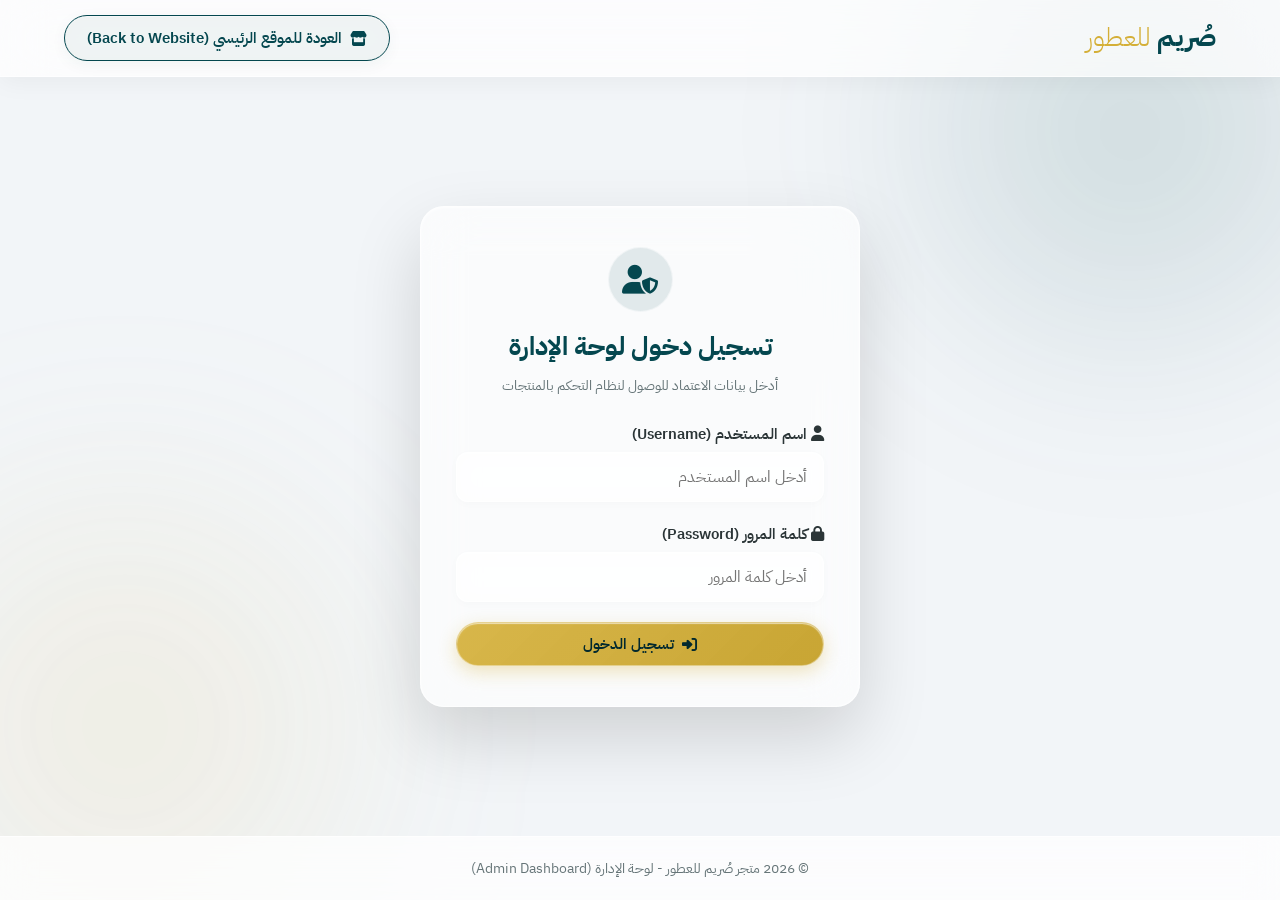
==== admin.html @ 3598e78b "Add files via upload" ====
<!DOCTYPE html>
<html lang="ar" dir="rtl">

<head>
    <meta charset="UTF-8">
    <meta name="viewport" content="width=device-width, initial-scale=1.0">
    <title>لوحة الإدارة | Admin Dashboard - صُريم للعطور</title>
    <!-- Google Fonts -->
    <link rel="preconnect" href="https://fonts.googleapis.com">
    <link rel="preconnect" href="https://fonts.gstatic.com" crossorigin>
    <link href="https://fonts.googleapis.com/css2?family=IBM+Plex+Sans+Arabic:wght@300;400;500;600;700&display=swap" rel="stylesheet">
    <!-- Font Awesome -->
    <link rel="stylesheet" href="https://cdnjs.cloudflare.com/ajax/libs/font-awesome/6.4.0/css/all.min.css">
    <!-- Admin CSS -->
    <link rel="stylesheet" href="admin.css">
</head>

<body>
    <!-- Ambient Glass Background Orbs -->
    <div class="ambient-glow orb-1"></div>
    <div class="ambient-glow orb-2"></div>

    <div class="admin-page-wrapper">
        
        <!-- Top Navbar -->
        <header class="admin-top-nav">
            <a href="index.html" class="logo">
                <h1>صُريم <span>للعطور</span></h1>
            </a>
            <div class="nav-right-actions" id="top-nav-actions">
                <a href="index.html" class="btn btn-outline">
                    <i class="fas fa-store"></i> العودة للموقع الرئيسي (Back to Website)
                </a>
                <button id="logout-btn" class="btn btn-logout hidden">
                    <i class="fas fa-sign-out-alt"></i> تسجيل الخروج (Logout)
                </button>
            </div>
        </header>

        <!-- ================= LOGIN SECTION ================= -->
        <main id="login-section" class="login-screen-container">
            <div class="login-card">
                <div class="login-header">
                    <div class="login-icon-box">
                        <i class="fas fa-user-shield"></i>
                    </div>
                    <h2>تسجيل دخول لوحة الإدارة</h2>
                    <p>أدخل بيانات الاعتماد للوصول لنظام التحكم بالمنتجات</p>
                </div>

                <form id="admin-login-form">
                    <div id="login-error-msg" class="login-error-alert hidden">
                        <i class="fas fa-exclamation-triangle"></i> اسم المستخدم أو كلمة المرور غير صحيحة
                    </div>

                    <div class="form-group">
                        <label for="username"><i class="fas fa-user"></i> اسم المستخدم (Username)</label>
                        <input type="text" id="username" required placeholder="أدخل اسم المستخدم" autocomplete="username">
                    </div>

                    <div class="form-group">
                        <label for="password"><i class="fas fa-lock"></i> كلمة المرور (Password)</label>
                        <input type="password" id="password" required placeholder="أدخل كلمة المرور" autocomplete="current-password">
                    </div>

                    <button type="submit" class="btn btn-primary btn-block">
                        <i class="fas fa-sign-in-alt"></i> تسجيل الدخول
                    </button>
                </form>
            </div>
        </main>

        <!-- ================= ADMIN DASHBOARD SECTION ================= -->
        <main id="dashboard-section" class="admin-dashboard-container hidden">
            <!-- Header Panel -->
            <div class="dashboard-header-panel">
                <div class="dashboard-title">
                    <h2><i class="fas fa-tachometer-alt"></i> Admin Dashboard</h2>
                    <p>إدارة منتجات متجر صُريم للعطور (إضافة، تعديل، حذف)</p>
                </div>
                <div>
                    <a href="add-product.html" class="btn btn-primary">
                        <i class="fas fa-plus-circle"></i> Add Product (إضافة منتج)
                    </a>
                </div>
            </div>

            <!-- Statistics Summary -->
            <div class="stats-summary-grid">
                <div class="stat-box">
                    <div class="stat-icon-wrapper"><i class="fas fa-boxes"></i></div>
                    <div class="stat-details">
                        <span class="stat-number" id="stat-total-products">0</span>
                        <span class="stat-label">عدد المنتجات الحالية</span>
                    </div>
                </div>
                <div class="stat-box">
                    <div class="stat-icon-wrapper"><i class="fas fa-mars"></i></div>
                    <div class="stat-details">
                        <span class="stat-number" id="stat-men-products">0</span>
                        <span class="stat-label">عطور رجالية</span>
                    </div>
                </div>
                <div class="stat-box">
                    <div class="stat-icon-wrapper"><i class="fas fa-venus"></i></div>
                    <div class="stat-details">
                        <span class="stat-number" id="stat-women-products">0</span>
                        <span class="stat-label">عطور نسائية</span>
                    </div>
                </div>
                <div class="stat-box">
                    <div class="stat-icon-wrapper"><i class="fas fa-smoke"></i></div>
                    <div class="stat-details">
                        <span class="stat-number" id="stat-oud-products">0</span>
                        <span class="stat-label">بخور وعود</span>
                    </div>
                </div>
            </div>

            <!-- Toolbar & Search -->
            <div class="admin-toolbar-row">
                <div class="search-filter-group">
                    <div class="search-box-admin">
                        <i class="fas fa-search"></i>
                        <input type="text" id="admin-search-input" placeholder="ابحث عن منتج بالاسم...">
                    </div>
                    <select id="admin-category-filter" class="category-filter-select">
                        <option value="all">جميع الأقسام</option>
                        <option value="men">عطور رجالية</option>
                        <option value="women">عطور نسائية</option>
                        <option value="oud">بخور وعود</option>
                    </select>
                </div>
            </div>

            <!-- Products Table List -->
            <div class="products-table-wrapper">
                <table class="admin-products-table">
                    <thead>
                        <tr>
                            <th>الصورة (Image)</th>
                            <th>اسم المنتج (Product Name)</th>
                            <th>القسم (Category)</th>
                            <th>السعر (Price)</th>
                            <th>الحجم (Size)</th>
                            <th>الوصف (Description)</th>
                            <th>الإجراءات (Actions)</th>
                        </tr>
                    </thead>
                    <tbody id="products-table-body">
                        <!-- Loaded dynamically by admin.js -->
                    </tbody>
                </table>
            </div>
        </main>

        <!-- Footer -->
        <footer class="admin-footer">
            <p>&copy; 2026 متجر صُريم للعطور - لوحة الإدارة (Admin Dashboard)</p>
        </footer>

    </div>

    <!-- Script -->
    <script src="admin.js"></script>
    <script>
        if ('serviceWorker' in navigator) {
            window.addEventListener('load', () => {
                navigator.serviceWorker.register('sw.js')
                    .then(reg => console.log('Service Worker Registered:', reg.scope))
                    .catch(err => console.error('Service Worker Registration Failed:', err));
            });
        }
    </script>
</body>

</html>
---- admin.css ----
/* ==========================================
   ADMIN STYLESHEET - admin.css (Apple Glassmorphism Theme)
   ========================================== */
:root {
    --primary-color: #04474F;
    --primary-light: #06606b;
    --primary-dark: #02292e;
    --accent-color: #D4AF37;
    --accent-light: #f3e5ab;

    --bg-main: #f2f5f8;
    --bg-secondary: rgba(255, 255, 255, 0.72);
    --bg-card: rgba(255, 255, 255, 0.62);
    --bg-card-hover: rgba(255, 255, 255, 0.82);

    --text-main: #2b3537;
    --text-muted: #667578;
    --text-inverse: #ffffff;

    --border-color: rgba(255, 255, 255, 0.5);
    --glass-border: 1px solid rgba(255, 255, 255, 0.65);
    --glass-border-hover: 1px solid rgba(212, 175, 55, 0.5);
    --glass-blur: blur(16px);
    --glass-blur-heavy: blur(26px);

    --transition: all 0.3s ease;
    --shadow: 0 10px 32px 0 rgba(4, 71, 79, 0.08), 0 1px 1px 0 rgba(255, 255, 255, 0.8) inset;
    --shadow-hover: 0 18px 45px 0 rgba(4, 71, 79, 0.15), 0 1px 2px 0 rgba(255, 255, 255, 0.95) inset;

    --font-ar: 'IBM Plex Sans Arabic', -apple-system, BlinkMacSystemFont, 'Segoe UI', Roboto, sans-serif;
    --font-en: 'IBM Plex Sans Arabic', -apple-system, BlinkMacSystemFont, 'Segoe UI', Roboto, sans-serif;
}

body.dark-mode {
    --bg-main: #0d1315;
    --bg-secondary: rgba(22, 33, 35, 0.72);
    --bg-card: rgba(26, 38, 41, 0.62);
    --bg-card-hover: rgba(34, 49, 53, 0.8);

    --text-main: #f0f4f5;
    --text-muted: #a0b0b3;

    --border-color: rgba(255, 255, 255, 0.12);
    --glass-border: 1px solid rgba(255, 255, 255, 0.15);
    --glass-border-hover: 1px solid rgba(212, 175, 55, 0.45);

    --shadow: 0 10px 32px 0 rgba(0, 0, 0, 0.45), 0 1px 1px 0 rgba(255, 255, 255, 0.1) inset;
    --shadow-hover: 0 18px 45px 0 rgba(212, 175, 55, 0.18), 0 1px 2px 0 rgba(255, 255, 255, 0.18) inset;
}

* {
    margin: 0;
    padding: 0;
    box-sizing: border-box;
}

/* Hide Scrollbar Globally (Maintains Scroll Functionality) */
html,
body,
* {
    scrollbar-width: none !important;
    -ms-overflow-style: none !important;
}

html::-webkit-scrollbar,
body::-webkit-scrollbar,
*::-webkit-scrollbar {
    display: none !important;
    width: 0 !important;
    height: 0 !important;
}

body {
    font-family: var(--font-ar);
    color: var(--text-main);
    background-color: var(--bg-main);
    line-height: 1.6;
    min-height: 100vh;
    position: relative;
    overflow-x: hidden;
    transition: background-color 0.3s ease, color 0.3s ease;
}

/* Ambient Glass Glow Orbs */
.ambient-glow {
    position: fixed;
    border-radius: 50%;
    filter: blur(100px);
    z-index: -1;
    pointer-events: none;
    opacity: 0.55;
    transition: opacity 0.5s ease;
}

body.dark-mode .ambient-glow {
    opacity: 0.35;
}

.orb-1 {
    top: -120px;
    right: -100px;
    width: 500px;
    height: 500px;
    background: radial-gradient(circle, rgba(4, 71, 79, 0.35) 0%, rgba(6, 96, 107, 0.08) 70%, transparent 100%);
}

.orb-2 {
    bottom: -100px;
    left: -150px;
    width: 550px;
    height: 550px;
    background: radial-gradient(circle, rgba(212, 175, 55, 0.25) 0%, rgba(243, 229, 171, 0.08) 70%, transparent 100%);
}

a {
    text-decoration: none;
    color: inherit;
    transition: var(--transition);
}

/* Common Container */
.admin-page-wrapper {
    min-height: 100vh;
    display: flex;
    flex-direction: column;
}

/* Header Navbar */
.admin-top-nav {
    background-color: var(--bg-secondary);
    backdrop-filter: var(--glass-blur-heavy);
    -webkit-backdrop-filter: var(--glass-blur-heavy);
    padding: 15px 5%;
    display: flex;
    justify-content: space-between;
    align-items: center;
    box-shadow: 0 4px 25px rgba(0, 0, 0, 0.05);
    border-bottom: var(--glass-border);
    position: sticky;
    top: 0;
    z-index: 100;
}

body.dark-mode .admin-top-nav {
    background-color: rgba(18, 26, 28, 0.75);
    box-shadow: 0 4px 25px rgba(0, 0, 0, 0.4);
}

.admin-top-nav .logo h1 {
    font-size: 1.6rem;
    color: var(--primary-color);
}

body.dark-mode .admin-top-nav .logo h1 {
    color: #ffffff;
}

.admin-top-nav .logo span {
    color: var(--accent-color);
    font-weight: 300;
}

.nav-right-actions {
    display: flex;
    align-items: center;
    gap: 12px;
}

/* Buttons */
.btn {
    display: inline-flex;
    justify-content: center;
    align-items: center;
    gap: 8px;
    padding: 10px 22px;
    border-radius: 25px;
    font-size: 0.95rem;
    font-weight: 600;
    cursor: pointer;
    transition: var(--transition);
    border: none;
    outline: none;
    font-family: var(--font-ar);
    backdrop-filter: blur(10px);
    -webkit-backdrop-filter: blur(10px);
}

.btn-primary {
    background: linear-gradient(135deg, rgba(212, 175, 55, 0.9) 0%, rgba(197, 160, 40, 0.95) 100%);
    color: var(--primary-dark);
    border: 1px solid rgba(255, 255, 255, 0.4);
    box-shadow: 0 6px 18px rgba(212, 175, 55, 0.32), 0 1px 1px rgba(255, 255, 255, 0.6) inset;
}

.btn-primary:hover {
    background: linear-gradient(135deg, rgba(225, 188, 65, 0.95) 0%, rgba(212, 175, 55, 1) 100%);
    transform: translateY(-2px);
    box-shadow: 0 10px 25px rgba(212, 175, 55, 0.42), 0 1px 2px rgba(255, 255, 255, 0.8) inset;
}

.btn-outline {
    background: rgba(4, 71, 79, 0.06);
    border: 1px solid var(--primary-color);
    color: var(--primary-color);
    box-shadow: 0 4px 15px rgba(4, 71, 79, 0.05), 0 1px 1px rgba(255, 255, 255, 0.4) inset;
}

body.dark-mode .btn-outline {
    background: rgba(212, 175, 55, 0.08);
    border-color: var(--accent-color);
    color: var(--accent-color);
}

.btn-outline:hover {
    background: var(--primary-color);
    color: #ffffff;
    transform: translateY(-2px);
    box-shadow: 0 8px 20px rgba(4, 71, 79, 0.25);
}

body.dark-mode .btn-outline:hover {
    background: var(--accent-color);
    color: var(--primary-dark);
    transform: translateY(-2px);
    box-shadow: 0 8px 20px rgba(212, 175, 55, 0.3);
}

.btn-logout {
    background-color: rgba(231, 76, 60, 0.12);
    color: #e74c3c;
    border: 1px solid rgba(231, 76, 60, 0.3);
}

.btn-logout:hover {
    background-color: #e74c3c;
    color: #ffffff;
    transform: translateY(-2px);
    box-shadow: 0 6px 18px rgba(231, 76, 60, 0.35);
}

.btn-danger {
    background-color: #e74c3c;
    color: #ffffff;
}

.btn-danger:hover {
    background-color: #c0392b;
    transform: translateY(-2px);
}

.btn-block {
    width: 100%;
}

/* Utility hidden class */
.hidden {
    display: none !important;
}

/* LOGIN CONTAINER */
.login-screen-container {
    flex: 1;
    display: flex;
    justify-content: center;
    align-items: center;
    padding: 30px 20px;
}

.login-card {
    background: var(--bg-card);
    backdrop-filter: var(--glass-blur-heavy);
    -webkit-backdrop-filter: var(--glass-blur-heavy);
    border-radius: 24px;
    width: 100%;
    max-width: 440px;
    padding: 40px 35px;
    box-shadow: 0 30px 70px rgba(0, 0, 0, 0.15), 0 1px 2px rgba(255, 255, 255, 0.7) inset;
    border: var(--glass-border);
}

.login-header {
    text-align: center;
    margin-bottom: 25px;
}

.login-icon-box {
    width: 65px;
    height: 65px;
    border-radius: 50%;
    background-color: rgba(4, 71, 79, 0.1);
    color: var(--primary-color);
    display: flex;
    align-items: center;
    justify-content: center;
    font-size: 1.8rem;
    margin: 0 auto 15px;
    border: 1px solid rgba(255, 255, 255, 0.5);
}

body.dark-mode .login-icon-box {
    background-color: rgba(212, 175, 55, 0.15);
    color: var(--accent-color);
}

.login-header h2 {
    font-size: 1.6rem;
    color: var(--primary-color);
    margin-bottom: 6px;
}

body.dark-mode .login-header h2 {
    color: var(--accent-color);
}

.login-header p {
    color: var(--text-muted);
    font-size: 0.9rem;
}

.login-error-alert {
    background-color: rgba(231, 76, 60, 0.1);
    color: #e74c3c;
    border: 1px solid rgba(231, 76, 60, 0.3);
    padding: 12px 15px;
    border-radius: 12px;
    font-size: 0.95rem;
    font-weight: 600;
    margin-bottom: 20px;
    display: flex;
    align-items: center;
    gap: 10px;
}

.form-group {
    margin-bottom: 20px;
    display: flex;
    flex-direction: column;
    gap: 6px;
}

.form-group label {
    font-size: 0.95rem;
    font-weight: 600;
    color: var(--text-main);
}

.form-group input,
.form-group select,
.form-group textarea {
    width: 100%;
    padding: 12px 16px;
    border-radius: 12px;
    border: var(--glass-border);
    background: rgba(255, 255, 255, 0.45);
    backdrop-filter: blur(10px);
    -webkit-backdrop-filter: blur(10px);
    color: var(--text-main);
    font-family: var(--font-ar);
    font-size: 1rem;
    outline: none;
    transition: var(--transition);
    box-shadow: 0 2px 10px rgba(0, 0, 0, 0.02), 0 1px 1px rgba(255, 255, 255, 0.5) inset;
}

body.dark-mode .form-group input,
body.dark-mode .form-group select,
body.dark-mode .form-group textarea {
    background: rgba(255, 255, 255, 0.05);
    border-color: rgba(255, 255, 255, 0.12);
}

.form-group input:focus,
.form-group select:focus,
.form-group textarea:focus {
    border-color: var(--primary-color);
    box-shadow: 0 0 0 3px rgba(4, 71, 79, 0.15), 0 1px 2px rgba(255, 255, 255, 0.8) inset;
}

body.dark-mode .form-group input:focus,
body.dark-mode .form-group select:focus,
body.dark-mode .form-group textarea:focus {
    border-color: var(--accent-color);
    box-shadow: 0 0 0 3px rgba(212, 175, 55, 0.2);
}

.form-row {
    display: grid;
    grid-template-columns: repeat(auto-fit, minmax(200px, 1fr));
    gap: 18px;
}

/* ADMIN DASHBOARD CONTAINER */
.admin-dashboard-container {
    max-width: 1200px;
    margin: 40px auto;
    padding: 0 20px;
    flex: 1;
    width: 100%;
}

.dashboard-header-panel {
    display: flex;
    justify-content: space-between;
    align-items: center;
    flex-wrap: wrap;
    gap: 20px;
    background: var(--bg-secondary);
    backdrop-filter: var(--glass-blur-heavy);
    -webkit-backdrop-filter: var(--glass-blur-heavy);
    padding: 25px 30px;
    border-radius: 20px;
    box-shadow: var(--shadow);
    margin-bottom: 30px;
    border: var(--glass-border);
}

.dashboard-title h2 {
    font-size: 1.8rem;
    color: var(--primary-color);
    display: flex;
    align-items: center;
    gap: 12px;
}

body.dark-mode .dashboard-title h2 {
    color: var(--accent-color);
}

.dashboard-title p {
    color: var(--text-muted);
    font-size: 0.95rem;
    margin-top: 4px;
}

/* Statistics Bar */
.stats-summary-grid {
    display: grid;
    grid-template-columns: repeat(auto-fit, minmax(220px, 1fr));
    gap: 20px;
    margin-bottom: 30px;
}

.stat-box {
    background: var(--bg-card);
    backdrop-filter: var(--glass-blur);
    -webkit-backdrop-filter: var(--glass-blur);
    padding: 22px 25px;
    border-radius: 18px;
    box-shadow: var(--shadow);
    border: var(--glass-border);
    display: flex;
    align-items: center;
    gap: 20px;
    transition: transform 0.3s ease, box-shadow 0.3s ease, background-color 0.3s ease;
}

.stat-box:hover {
    transform: translateY(-3px);
    background: var(--bg-card-hover);
    box-shadow: var(--shadow-hover);
    border: var(--glass-border-hover);
}

.stat-icon-wrapper {
    width: 55px;
    height: 55px;
    border-radius: 14px;
    background-color: rgba(4, 71, 79, 0.1);
    color: var(--primary-color);
    display: flex;
    align-items: center;
    justify-content: center;
    font-size: 1.5rem;
}

body.dark-mode .stat-icon-wrapper {
    background-color: rgba(212, 175, 55, 0.15);
    color: var(--accent-color);
}

.stat-details {
    display: flex;
    flex-direction: column;
}

.stat-number {
    font-size: 1.8rem;
    font-weight: 700;
    color: var(--primary-color);
    font-family: var(--font-en);
}

body.dark-mode .stat-number {
    color: var(--accent-color);
}

.stat-label {
    font-size: 0.9rem;
    color: var(--text-muted);
}

/* Toolbar & Filters */
.admin-toolbar-row {
    display: flex;
    justify-content: space-between;
    align-items: center;
    flex-wrap: wrap;
    gap: 15px;
    margin-bottom: 25px;
}

.search-filter-group {
    display: flex;
    gap: 15px;
    flex: 1;
    min-width: 280px;
}

.search-box-admin {
    position: relative;
    flex: 1;
}

.search-box-admin i {
    position: absolute;
    right: 15px;
    top: 50%;
    transform: translateY(-50%);
    color: var(--text-muted);
}

.search-box-admin input {
    width: 100%;
    padding: 12px 40px 12px 15px;
    border-radius: 14px;
    border: var(--glass-border);
    background: var(--bg-card);
    backdrop-filter: blur(10px);
    -webkit-backdrop-filter: blur(10px);
    color: var(--text-main);
    font-family: var(--font-ar);
    font-size: 0.95rem;
    outline: none;
    transition: var(--transition);
}

.category-filter-select {
    padding: 12px 20px;
    border-radius: 14px;
    border: var(--glass-border);
    background: var(--bg-card);
    backdrop-filter: blur(10px);
    -webkit-backdrop-filter: blur(10px);
    color: var(--text-main);
    font-family: var(--font-ar);
    font-size: 0.95rem;
    outline: none;
    cursor: pointer;
    transition: var(--transition);
}

/* Products Table */
.products-table-wrapper {
    background: var(--bg-card);
    backdrop-filter: var(--glass-blur-heavy);
    -webkit-backdrop-filter: var(--glass-blur-heavy);
    border-radius: 20px;
    box-shadow: var(--shadow);
    border: var(--glass-border);
    overflow-x: auto;
}

.admin-products-table {
    width: 100%;
    border-collapse: collapse;
    text-align: right;
    font-size: 0.95rem;
}

.admin-products-table th {
    background-color: rgba(0, 0, 0, 0.03);
    padding: 18px 20px;
    font-weight: 700;
    color: var(--primary-color);
    border-bottom: 2px solid var(--border-color);
}

body.dark-mode .admin-products-table th {
    background-color: rgba(255, 255, 255, 0.04);
    color: var(--accent-color);
}

.admin-products-table td {
    padding: 16px 20px;
    border-bottom: 1px solid var(--border-color);
    vertical-align: middle;
    transition: background-color 0.3s ease;
}

.admin-products-table tr:hover td {
    background-color: rgba(4, 71, 79, 0.05);
}

body.dark-mode .admin-products-table tr:hover td {
    background-color: rgba(255, 255, 255, 0.05);
}

.admin-products-table tr:last-child td {
    border-bottom: none;
}

.prod-thumb-img {
    width: 55px;
    height: 55px;
    border-radius: 12px;
    object-fit: cover;
    border: 1px solid var(--border-color);
    transition: transform 0.3s ease;
}

.prod-thumb-img:hover {
    transform: scale(1.1);
}

.cat-badge {
    display: inline-block;
    padding: 5px 14px;
    border-radius: 20px;
    font-size: 0.85rem;
    font-weight: 600;
}

.badge-men { background-color: rgba(52, 152, 219, 0.15); color: #2980b9; }
.badge-women { background-color: rgba(231, 76, 60, 0.15); color: #c0392b; }
.badge-oud { background-color: rgba(241, 196, 15, 0.15); color: #d35400; }

.table-action-btns {
    display: flex;
    gap: 8px;
}

.btn-table {
    padding: 7px 16px;
    font-size: 0.85rem;
    border-radius: 8px;
    font-weight: 600;
    cursor: pointer;
    transition: var(--transition);
    border: none;
    text-decoration: none;
    display: inline-flex;
    align-items: center;
    gap: 6px;
}

.btn-edit-action {
    background-color: rgba(46, 204, 113, 0.15);
    color: #27ae60;
    border: 1px solid rgba(46, 204, 113, 0.3);
}

.btn-edit-action:hover {
    background-color: #27ae60;
    color: #ffffff;
    transform: translateY(-1px);
}

.btn-delete-action {
    background-color: rgba(231, 76, 60, 0.15);
    color: #c0392b;
    border: 1px solid rgba(231, 76, 60, 0.3);
}

.btn-delete-action:hover {
    background-color: #c0392b;
    color: #ffffff;
    transform: translateY(-1px);
}

/* FORM PAGES (Add / Edit Product) */
.form-page-container {
    max-width: 750px;
    margin: 40px auto;
    padding: 0 20px;
    flex: 1;
    width: 100%;
}

.form-card {
    background: var(--bg-card);
    backdrop-filter: var(--glass-blur-heavy);
    -webkit-backdrop-filter: var(--glass-blur-heavy);
    border-radius: 24px;
    padding: 40px 35px;
    box-shadow: var(--shadow-hover);
    border: var(--glass-border);
}

.form-card-header {
    text-align: right;
    margin-bottom: 25px;
    padding-bottom: 15px;
    border-bottom: 1px solid var(--border-color);
}

.form-card-header h2 {
    font-size: 1.6rem;
    color: var(--primary-color);
    display: flex;
    align-items: center;
    gap: 10px;
}

body.dark-mode .form-card-header h2 {
    color: var(--accent-color);
}

.form-card-header p {
    color: var(--text-muted);
    font-size: 0.9rem;
    margin-top: 4px;
}

.image-preview-container {
    width: 110px;
    height: 110px;
    border-radius: 14px;
    overflow: hidden;
    border: var(--glass-border);
    background-color: var(--bg-main);
    margin-top: 6px;
}

.image-preview-container img {
    width: 100%;
    height: 100%;
    object-fit: cover;
}

.form-actions-row {
    display: flex;
    justify-content: flex-end;
    align-items: center;
    gap: 12px;
    margin-top: 25px;
    padding-top: 20px;
    border-top: 1px solid var(--border-color);
    flex-wrap: wrap;
}

/* Footer */
.admin-footer {
    background-color: var(--bg-secondary);
    backdrop-filter: var(--glass-blur);
    -webkit-backdrop-filter: var(--glass-blur);
    text-align: center;
    padding: 20px;
    border-top: var(--glass-border);
    margin-top: auto;
    font-size: 0.9rem;
    color: var(--text-muted);
}

/* Responsive Mobile Admin Layout (320px - 768px) */
@media (max-width: 768px) {
    /* Page & Base Reset */
    html, body {
        overflow-x: hidden !important;
        width: 100% !important;
    }

    .admin-page-wrapper {
        min-height: 100vh;
        width: 100%;
        overflow-x: hidden;
    }

    /* Admin Top Navigation */
    .admin-top-nav {
        padding: 10px 14px;
        min-height: 52px;
        flex-wrap: wrap;
        gap: 10px;
    }

    .admin-top-nav .logo h1 {
        font-size: clamp(1.15rem, 4.2vw, 1.4rem);
    }

    .nav-right-actions {
        gap: 6px;
        flex-wrap: wrap;
    }

    .nav-right-actions .btn {
        padding: 6px 12px;
        font-size: 0.8rem;
        border-radius: 20px;
    }

    /* Admin Dashboard Main Container */
    .admin-dashboard-container {
        padding: 0 12px;
        margin: 16px auto 30px;
        width: 100%;
    }

    /* Header Panel */
    .dashboard-header-panel {
        flex-direction: column;
        align-items: stretch;
        padding: 16px 14px;
        border-radius: 16px;
        gap: 12px;
        margin-bottom: 16px;
    }

    .dashboard-title h2 {
        font-size: 1.25rem;
        gap: 8px;
    }

    .dashboard-title p {
        font-size: 0.82rem;
    }

    .dashboard-header-panel .btn {
        width: 100%;
        justify-content: center;
        padding: 10px;
        font-size: 0.9rem;
    }

    /* Stats Grid (2-column on mobile) */
    .stats-summary-grid {
        grid-template-columns: repeat(2, minmax(0, 1fr));
        gap: 8px 10px;
        margin-bottom: 18px;
    }

    .stat-box {
        padding: 12px 10px;
        border-radius: 14px;
        gap: 10px;
    }

    .stat-icon-wrapper {
        width: 38px;
        height: 38px;
        font-size: 1.1rem;
        border-radius: 10px;
        flex-shrink: 0;
    }

    .stat-number {
        font-size: 1.25rem;
    }

    .stat-label {
        font-size: 0.76rem;
    }

    /* Toolbar & Search Filter */
    .admin-toolbar-row {
        flex-direction: column;
        align-items: stretch;
        gap: 10px;
        margin-bottom: 18px;
    }

    .search-filter-group {
        flex-direction: column;
        width: 100%;
        gap: 10px;
        min-width: 100%;
    }

    .search-box-admin input {
        padding: 10px 36px 10px 12px;
        font-size: 0.88rem;
        border-radius: 12px;
    }

    .category-filter-select {
        padding: 10px 14px;
        font-size: 0.88rem;
        border-radius: 12px;
        width: 100%;
    }

    /* Table Conversion to Mobile Cards */
    .products-table-wrapper {
        background: transparent !important;
        border: none !important;
        box-shadow: none !important;
        backdrop-filter: none !important;
        -webkit-backdrop-filter: none !important;
        overflow: visible !important;
        margin-top: 0 !important;
    }

    .admin-products-table {
        display: block !important;
        width: 100% !important;
        border: none !important;
    }

    .admin-products-table thead {
        display: none !important;
    }

    .admin-products-table tbody {
        display: flex !important;
        flex-direction: column !important;
        gap: 12px !important;
        width: 100% !important;
    }

    .admin-products-table tr {
        display: flex !important;
        flex-direction: column !important;
        background: var(--bg-card) !important;
        backdrop-filter: var(--glass-blur-heavy) !important;
        -webkit-backdrop-filter: var(--glass-blur-heavy) !important;
        border: var(--glass-border) !important;
        border-radius: 16px !important;
        padding: 14px !important;
        box-shadow: var(--shadow) !important;
        width: 100% !important;
        box-sizing: border-box !important;
    }

    .admin-products-table td {
        display: flex !important;
        justify-content: space-between !important;
        align-items: center !important;
        padding: 8px 0 !important;
        border-bottom: 1px dashed var(--border-color) !important;
        font-size: 0.88rem !important;
        width: 100% !important;
        box-sizing: border-box !important;
        max-width: 100% !important;
        white-space: normal !important;
        overflow: visible !important;
        text-align: left !important;
    }

    .admin-products-table td:last-child {
        border-bottom: none !important;
        padding-top: 10px !important;
        padding-bottom: 0 !important;
        justify-content: flex-end !important;
    }

    .admin-products-table td::before {
        content: attr(data-label);
        font-weight: 700;
        color: var(--primary-color);
        font-size: 0.82rem;
        flex-shrink: 0;
        margin-left: 10px;
    }

    body.dark-mode .admin-products-table td::before {
        color: var(--accent-color);
    }

    .prod-thumb-img {
        width: 48px;
        height: 48px;
        border-radius: 10px;
    }

    .table-action-btns {
        width: 100%;
        display: flex;
        gap: 8px;
    }

    .btn-table {
        flex: 1;
        justify-content: center;
        padding: 8px;
        font-size: 0.85rem;
    }

    /* Form Container & Form Cards */
    .form-page-container {
        padding: 0 12px;
        margin: 20px auto;
    }

    .form-card {
        padding: 20px 16px;
        border-radius: 18px;
    }

    .form-card-header h2 {
        font-size: 1.3rem;
    }

    .form-row {
        grid-template-columns: 1fr;
        gap: 12px;
    }

    .form-group {
        margin-bottom: 14px;
    }

    .form-group input,
    .form-group select,
    .form-group textarea {
        padding: 10px 12px;
        font-size: 0.9rem;
    }

    .form-actions-row {
        flex-direction: column;
        gap: 10px;
    }

    .form-actions-row .btn {
        width: 100%;
    }

    /* Login Card */
    .login-screen-container {
        padding: 20px 14px;
    }

    .login-card {
        padding: 24px 18px;
        border-radius: 20px;
        width: 100%;
        max-width: 380px;
    }

    .login-icon-box {
        width: 52px;
        height: 52px;
        font-size: 1.4rem;
        margin-bottom: 10px;
    }

    .login-header h2 {
        font-size: 1.35rem;
    }

    .login-header p {
        font-size: 0.85rem;
    }

    .btn {
        min-height: 44px;
        display: inline-flex;
        align-items: center;
        justify-content: center;
    }
}

/* Fallback for browsers without backdrop-filter support */
@supports not (backdrop-filter: blur(10px)) {
    .admin-top-nav,
    .dashboard-header-panel,
    .stat-box,
    .form-card,
    .login-card,
    .products-table-wrapper {
        background-color: #ffffff !important;
        border-color: #e2e8f0 !important;
    }

    body.dark-mode .admin-top-nav,
    body.dark-mode .dashboard-header-panel,
    body.dark-mode .stat-box,
    body.dark-mode .form-card,
    body.dark-mode .login-card,
    body.dark-mode .products-table-wrapper {
        background-color: #1e1e1e !important;
        border-color: #333333 !important;
    }
}
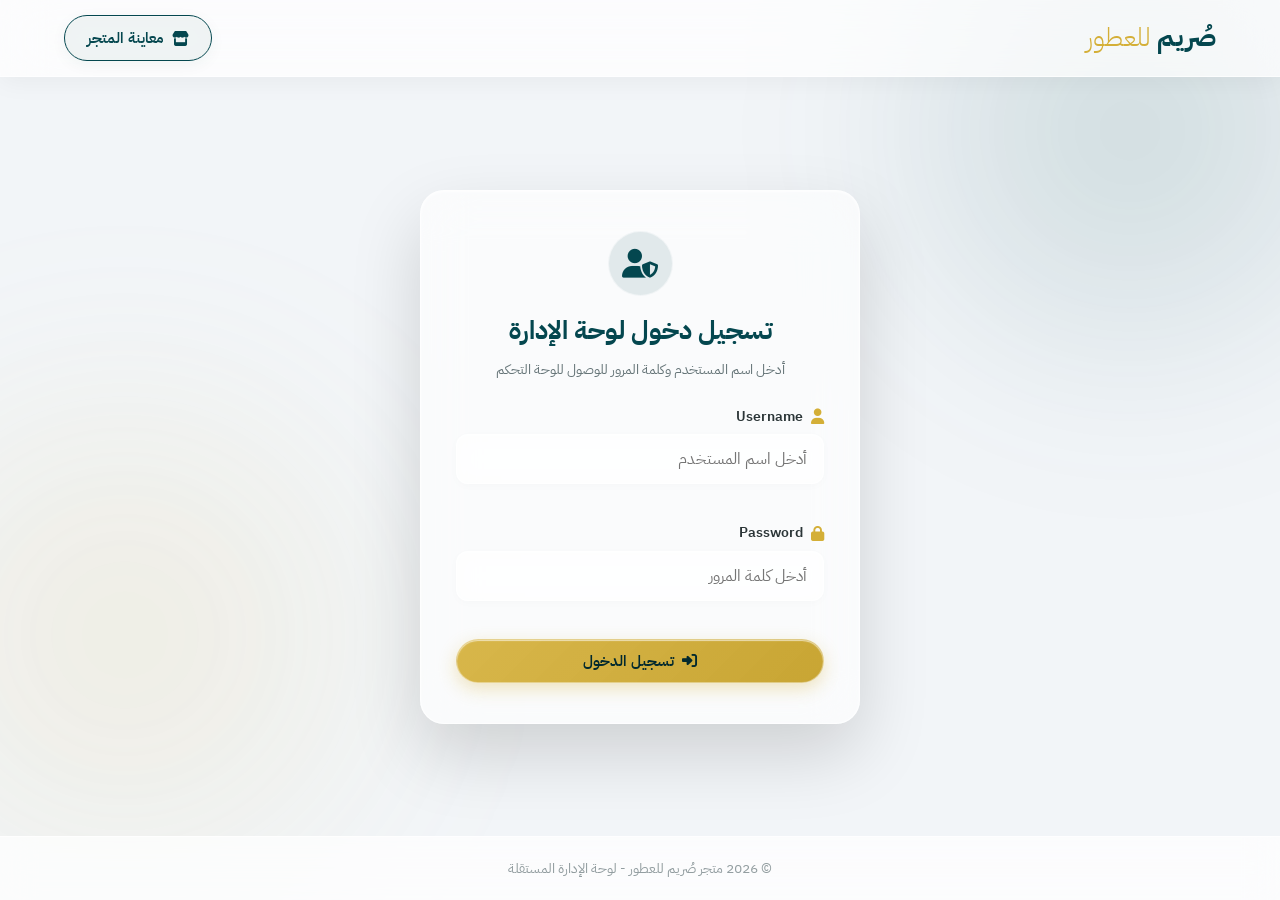
==== commit c8ccfea1: "Add files via upload" ====
--- a/admin.html
+++ b/admin.html
@@ -9,13 +9,15 @@
     <link rel="preconnect" href="https://fonts.googleapis.com">
     <link rel="preconnect" href="https://fonts.gstatic.com" crossorigin>
     <link href="https://fonts.googleapis.com/css2?family=IBM+Plex+Sans+Arabic:wght@300;400;500;600;700&display=swap" rel="stylesheet">
-    <!-- Font Awesome -->
+    <!-- Font Awesome Icons -->
     <link rel="stylesheet" href="https://cdnjs.cloudflare.com/ajax/libs/font-awesome/6.4.0/css/all.min.css">
-    <!-- Admin CSS -->
+    <!-- Custom CSS -->
+    <link rel="stylesheet" href="style.css">
     <link rel="stylesheet" href="admin.css">
 </head>
 
-<body>
+<body class="admin-body">
+
     <!-- Ambient Glass Background Orbs -->
     <div class="ambient-glow orb-1"></div>
     <div class="ambient-glow orb-2"></div>
@@ -28,16 +30,19 @@
                 <h1>صُريم <span>للعطور</span></h1>
             </a>
             <div class="nav-right-actions" id="top-nav-actions">
-                <a href="index.html" class="btn btn-outline">
-                    <i class="fas fa-store"></i> العودة للموقع الرئيسي (Back to Website)
+                <button id="export-data-btn" class="btn btn-export hidden">
+                    <i class="fas fa-file-download"></i> تصدير البيانات (Export Data)
+                </button>
+                <a href="index.html" class="btn btn-outline" target="_blank">
+                    <i class="fas fa-store"></i> معاينة المتجر
                 </a>
                 <button id="logout-btn" class="btn btn-logout hidden">
-                    <i class="fas fa-sign-out-alt"></i> تسجيل الخروج (Logout)
+                    <i class="fas fa-sign-out-alt"></i> تسجيل الخروج
                 </button>
             </div>
         </header>
 
-        <!-- ================= LOGIN SECTION ================= -->
+        <!-- ================= 1. LOGIN SCREEN ================= -->
         <main id="login-section" class="login-screen-container">
             <div class="login-card">
                 <div class="login-header">
@@ -45,7 +50,7 @@
                         <i class="fas fa-user-shield"></i>
                     </div>
                     <h2>تسجيل دخول لوحة الإدارة</h2>
-                    <p>أدخل بيانات الاعتماد للوصول لنظام التحكم بالمنتجات</p>
+                    <p>أدخل اسم المستخدم وكلمة المرور للوصول للوحة التحكم</p>
                 </div>
 
                 <form id="admin-login-form">
@@ -54,13 +59,13 @@
                     </div>
 
                     <div class="form-group">
-                        <label for="username"><i class="fas fa-user"></i> اسم المستخدم (Username)</label>
-                        <input type="text" id="username" required placeholder="أدخل اسم المستخدم" autocomplete="username">
+                        <label for="admin-username"><i class="fas fa-user"></i> Username</label>
+                        <input type="text" id="admin-username" required placeholder="أدخل اسم المستخدم" autocomplete="username">
                     </div>
 
                     <div class="form-group">
-                        <label for="password"><i class="fas fa-lock"></i> كلمة المرور (Password)</label>
-                        <input type="password" id="password" required placeholder="أدخل كلمة المرور" autocomplete="current-password">
+                        <label for="admin-password"><i class="fas fa-lock"></i> Password</label>
+                        <input type="password" id="admin-password" required placeholder="أدخل كلمة المرور" autocomplete="current-password">
                     </div>
 
                     <button type="submit" class="btn btn-primary btn-block">
@@ -70,98 +75,222 @@
             </div>
         </main>
 
-        <!-- ================= ADMIN DASHBOARD SECTION ================= -->
+        <!-- ================= 2. ADMIN DASHBOARD SECTION ================= -->
         <main id="dashboard-section" class="admin-dashboard-container hidden">
-            <!-- Header Panel -->
-            <div class="dashboard-header-panel">
-                <div class="dashboard-title">
-                    <h2><i class="fas fa-tachometer-alt"></i> Admin Dashboard</h2>
-                    <p>إدارة منتجات متجر صُريم للعطور (إضافة، تعديل، حذف)</p>
-                </div>
-                <div>
-                    <a href="add-product.html" class="btn btn-primary">
-                        <i class="fas fa-plus-circle"></i> Add Product (إضافة منتج)
-                    </a>
-                </div>
-            </div>
-
-            <!-- Statistics Summary -->
-            <div class="stats-summary-grid">
-                <div class="stat-box">
-                    <div class="stat-icon-wrapper"><i class="fas fa-boxes"></i></div>
-                    <div class="stat-details">
-                        <span class="stat-number" id="stat-total-products">0</span>
-                        <span class="stat-label">عدد المنتجات الحالية</span>
-                    </div>
-                </div>
-                <div class="stat-box">
-                    <div class="stat-icon-wrapper"><i class="fas fa-mars"></i></div>
-                    <div class="stat-details">
-                        <span class="stat-number" id="stat-men-products">0</span>
-                        <span class="stat-label">عطور رجالية</span>
-                    </div>
-                </div>
-                <div class="stat-box">
-                    <div class="stat-icon-wrapper"><i class="fas fa-venus"></i></div>
-                    <div class="stat-details">
-                        <span class="stat-number" id="stat-women-products">0</span>
-                        <span class="stat-label">عطور نسائية</span>
-                    </div>
-                </div>
-                <div class="stat-box">
-                    <div class="stat-icon-wrapper"><i class="fas fa-smoke"></i></div>
-                    <div class="stat-details">
-                        <span class="stat-number" id="stat-oud-products">0</span>
-                        <span class="stat-label">بخور وعود</span>
-                    </div>
-                </div>
-            </div>
-
-            <!-- Toolbar & Search -->
-            <div class="admin-toolbar-row">
-                <div class="search-filter-group">
-                    <div class="search-box-admin">
-                        <i class="fas fa-search"></i>
-                        <input type="text" id="admin-search-input" placeholder="ابحث عن منتج بالاسم...">
-                    </div>
-                    <select id="admin-category-filter" class="category-filter-select">
-                        <option value="all">جميع الأقسام</option>
-                        <option value="men">عطور رجالية</option>
-                        <option value="women">عطور نسائية</option>
-                        <option value="oud">بخور وعود</option>
-                    </select>
-                </div>
-            </div>
-
-            <!-- Products Table List -->
-            <div class="products-table-wrapper">
-                <table class="admin-products-table">
-                    <thead>
-                        <tr>
-                            <th>الصورة (Image)</th>
-                            <th>اسم المنتج (Product Name)</th>
-                            <th>القسم (Category)</th>
-                            <th>السعر (Price)</th>
-                            <th>الحجم (Size)</th>
-                            <th>الوصف (Description)</th>
-                            <th>الإجراءات (Actions)</th>
-                        </tr>
-                    </thead>
-                    <tbody id="products-table-body">
-                        <!-- Loaded dynamically by admin.js -->
-                    </tbody>
-                </table>
-            </div>
+            
+            <!-- Dashboard Navigation Tabs -->
+            <div class="admin-tabs-nav">
+                <button class="tab-btn active" data-tab="products-tab">
+                    <i class="fas fa-boxes"></i> إدارة المنتجات
+                </button>
+                <button class="tab-btn" data-tab="categories-tab">
+                    <i class="fas fa-list"></i> إدارة القوائم (التصنيفات)
+                </button>
+            </div>
+
+            <!-- TAB 1: PRODUCTS MANAGEMENT -->
+            <div id="products-tab" class="tab-content active">
+                
+                <!-- Header Panel -->
+                <div class="dashboard-header-panel">
+                    <div class="dashboard-title">
+                        <h2><i class="fas fa-boxes"></i> إدارة المنتجات</h2>
+                        <p>إضافة، تعديل، حذف، ومعاينة منتجات متجر صُريم للعطور</p>
+                    </div>
+                    <div>
+                        <button id="open-add-product-btn" class="btn btn-primary">
+                            <i class="fas fa-plus-circle"></i> إضافة منتج جديد
+                        </button>
+                    </div>
+                </div>
+
+                <!-- Statistics Summary Grid -->
+                <div class="stats-summary-grid" id="stats-container">
+                    <!-- Dynamic stats cards injected by admin.js -->
+                </div>
+
+                <!-- Toolbar & Filters -->
+                <div class="admin-toolbar-row">
+                    <div class="search-filter-group">
+                        <div class="search-box-admin">
+                            <i class="fas fa-search"></i>
+                            <input type="text" id="admin-search-input" placeholder="ابحث عن منتج بالاسم...">
+                        </div>
+                        <select id="admin-category-filter" class="category-filter-select">
+                            <option value="all">جميع القوائم</option>
+                            <!-- Injected dynamically by admin.js -->
+                        </select>
+                    </div>
+                </div>
+
+                <!-- Products Table -->
+                <div class="products-table-wrapper">
+                    <table class="admin-products-table">
+                        <thead>
+                            <tr>
+                                <th>الصورة</th>
+                                <th>اسم المنتج</th>
+                                <th>القائمة</th>
+                                <th>السعر</th>
+                                <th>الحجم</th>
+                                <th>الوصف</th>
+                                <th>الإجراءات</th>
+                            </tr>
+                        </thead>
+                        <tbody id="products-table-body">
+                            <!-- Injected by admin.js -->
+                        </tbody>
+                    </table>
+                </div>
+
+            </div>
+
+            <!-- TAB 2: CATEGORIES MANAGEMENT -->
+            <div id="categories-tab" class="tab-content hidden">
+                
+                <div class="dashboard-header-panel">
+                    <div class="dashboard-title">
+                        <h2><i class="fas fa-list"></i> إدارة القوائم (الأقسام)</h2>
+                        <p>إنشاء قوائم تصفح جديدة، تعديل أسمائها، أو حذفها</p>
+                    </div>
+                    <div>
+                        <button id="open-add-category-btn" class="btn btn-primary">
+                            <i class="fas fa-folder-plus"></i> إضافة قائمة جديدة
+                        </button>
+                    </div>
+                </div>
+
+                <div class="products-table-wrapper">
+                    <table class="admin-products-table">
+                        <thead>
+                            <tr>
+                                <th>معرّف القائمة</th>
+                                <th>اسم القائمة</th>
+                                <th>عدد المنتجات التابعة</th>
+                                <th>الإجراءات</th>
+                            </tr>
+                        </thead>
+                        <tbody id="categories-table-body">
+                            <!-- Injected by admin.js -->
+                        </tbody>
+                    </table>
+                </div>
+
+            </div>
+
         </main>
 
         <!-- Footer -->
         <footer class="admin-footer">
-            <p>&copy; 2026 متجر صُريم للعطور - لوحة الإدارة (Admin Dashboard)</p>
+            <p>&copy; 2026 متجر صُريم للعطور - لوحة الإدارة المستقلة</p>
         </footer>
 
     </div>
 
-    <!-- Script -->
+    <!-- ================= PRODUCT MODAL (ADD / EDIT) ================= -->
+    <div id="product-modal" class="modal-overlay hidden">
+        <div class="modal-card">
+            <div class="modal-header">
+                <h3 id="product-modal-title"><i class="fas fa-box"></i> إضافة منتج جديد</h3>
+                <button id="close-product-modal" class="modal-close-btn">&times;</button>
+            </div>
+            <form id="product-form">
+                <input type="hidden" id="form-product-id">
+
+                <div class="modal-body">
+                    <div class="form-row">
+                        <div class="form-group col-6">
+                            <label for="form-product-name">اسم المنتج بالعربية *</label>
+                            <input type="text" id="form-product-name" required placeholder="مثال: عطر الفخامة">
+                        </div>
+                        <div class="form-group col-6">
+                            <label for="form-product-en-name">اسم المنتج بالإنجليزية (اختياري)</label>
+                            <input type="text" id="form-product-en-name" placeholder="مثال: Luxury Perfume">
+                        </div>
+                    </div>
+
+                    <div class="form-row">
+                        <div class="form-group col-6">
+                            <label for="form-product-category">القائمة / القسم *</label>
+                            <select id="form-product-category" required>
+                                <!-- Dynamically populated by admin.js -->
+                            </select>
+                        </div>
+                        <div class="form-group col-3">
+                            <label for="form-product-price">السعر (ريال) *</label>
+                            <input type="number" id="form-product-price" required min="0" step="100" placeholder="15000">
+                        </div>
+                        <div class="form-group col-3">
+                            <label for="form-product-size">الحجم *</label>
+                            <input type="text" id="form-product-size" required placeholder="50ml / وقية">
+                        </div>
+                    </div>
+
+                    <div class="form-group">
+                        <label for="form-product-desc">وصف المنتج *</label>
+                        <textarea id="form-product-desc" rows="3" required placeholder="اكتب وصفاً جذاباً للمنتج..."></textarea>
+                    </div>
+
+                    <!-- Image Section with Upload & Preview -->
+                    <div class="image-upload-section">
+                        <label><i class="fas fa-image"></i> صورة المنتج (رابط أو رفع من الجهاز)</label>
+                        
+                        <div class="image-input-options">
+                            <div class="form-group">
+                                <label for="form-product-img-url" class="sub-label">رابط أو مسار الصورة:</label>
+                                <input type="text" id="form-product-img-url" placeholder="مثال: images/sauvage.jpg أو رابط">
+                            </div>
+                            <div class="form-group">
+                                <label for="form-product-img-file" class="sub-label">أو اختر ملف صورة من الجهاز:</label>
+                                <input type="file" id="form-product-img-file" accept="image/*">
+                            </div>
+                        </div>
+
+                        <!-- Live Preview Area -->
+                        <div class="preview-box-wrapper">
+                            <span>معاينة الصورة قبل الحفظ:</span>
+                            <div class="img-preview-container">
+                                <img id="form-product-img-preview" src="" alt="معاينة الصورة">
+                            </div>
+                        </div>
+                    </div>
+                </div>
+
+                <div class="modal-footer">
+                    <button type="button" id="cancel-product-btn" class="btn btn-secondary">إلغاء</button>
+                    <button type="submit" class="btn btn-primary"><i class="fas fa-save"></i> حفظ المنتج</button>
+                </div>
+            </form>
+        </div>
+    </div>
+
+    <!-- ================= CATEGORY MODAL (ADD / EDIT) ================= -->
+    <div id="category-modal" class="modal-overlay hidden">
+        <div class="modal-card modal-card-sm">
+            <div class="modal-header">
+                <h3 id="category-modal-title"><i class="fas fa-folder-plus"></i> إضافة قائمة جديدة</h3>
+                <button id="close-category-modal" class="modal-close-btn">&times;</button>
+            </div>
+            <form id="category-form">
+                <input type="hidden" id="form-category-id">
+
+                <div class="modal-body">
+                    <div class="form-group">
+                        <label for="form-category-name">اسم القائمة (القسم) *</label>
+                        <input type="text" id="form-category-name" required placeholder="مثال: العطور الشرقية">
+                    </div>
+                </div>
+
+                <div class="modal-footer">
+                    <button type="button" id="cancel-category-btn" class="btn btn-secondary">إلغاء</button>
+                    <button type="submit" class="btn btn-primary"><i class="fas fa-save"></i> حفظ القائمة</button>
+                </div>
+            </form>
+        </div>
+    </div>
+
+    <!-- Scripts -->
+    <script src="data.js"></script>
     <script src="admin.js"></script>
     <script>
         if ('serviceWorker' in navigator) {
--- a/style.css
+++ b/style.css
@@ -0,0 +1,2730 @@
+/* Custom Properties - Light Mode (Default) - Apple Glassmorphism Theme */
+:root {
+    --primary-color: #04474F;
+    --primary-light: #06606b;
+    --primary-dark: #02292e;
+    --accent-color: #D4AF37;
+    /* Gold */
+    --accent-light: #f3e5ab;
+    /* Soft Beige */
+
+    --bg-main: #f2f5f8;
+    --bg-secondary: rgba(255, 255, 255, 0.72);
+    --bg-card: rgba(255, 255, 255, 0.62);
+    --bg-card-hover: rgba(255, 255, 255, 0.82);
+
+    --text-main: #2b3537;
+    --text-muted: #667578;
+    --text-inverse: #ffffff;
+
+    --border-color: rgba(255, 255, 255, 0.5);
+    --glass-border: 1px solid rgba(255, 255, 255, 0.65);
+    --glass-border-hover: 1px solid rgba(212, 175, 55, 0.5);
+    --glass-blur: blur(16px);
+    --glass-blur-heavy: blur(26px);
+
+    --transition: all 0.3s ease;
+    --shadow: 0 10px 32px 0 rgba(4, 71, 79, 0.08), 0 1px 1px 0 rgba(255, 255, 255, 0.8) inset;
+    --shadow-hover: 0 18px 45px 0 rgba(4, 71, 79, 0.15), 0 1px 2px 0 rgba(255, 255, 255, 0.95) inset;
+
+    --font-ar: 'IBM Plex Sans Arabic', -apple-system, BlinkMacSystemFont, 'Segoe UI', Roboto, sans-serif;
+    --font-en: 'IBM Plex Sans Arabic', -apple-system, BlinkMacSystemFont, 'Segoe UI', Roboto, sans-serif;
+}
+
+/* Custom Properties - Dark Mode - Apple Dark Glass Theme */
+body.dark-mode {
+    --bg-main: #0d1315;
+    --bg-secondary: rgba(22, 33, 35, 0.72);
+    --bg-card: rgba(26, 38, 41, 0.62);
+    --bg-card-hover: rgba(34, 49, 53, 0.8);
+
+    --text-main: #f0f4f5;
+    --text-muted: #a0b0b3;
+    --text-inverse: #ffffff;
+
+    --border-color: rgba(255, 255, 255, 0.12);
+    --glass-border: 1px solid rgba(255, 255, 255, 0.15);
+    --glass-border-hover: 1px solid rgba(212, 175, 55, 0.45);
+
+    --shadow: 0 10px 32px 0 rgba(0, 0, 0, 0.45), 0 1px 1px 0 rgba(255, 255, 255, 0.1) inset;
+    --shadow-hover: 0 18px 45px 0 rgba(212, 175, 55, 0.18), 0 1px 2px 0 rgba(255, 255, 255, 0.18) inset;
+}
+
+/* Reset & Base Styles */
+* {
+    margin: 0;
+    padding: 0;
+    box-sizing: border-box;
+}
+
+/* Hide Scrollbar Globally (Maintains Scroll Functionality) */
+html,
+body,
+* {
+    scrollbar-width: none !important;
+    -ms-overflow-style: none !important;
+}
+
+html::-webkit-scrollbar,
+body::-webkit-scrollbar,
+*::-webkit-scrollbar {
+    display: none !important;
+    width: 0 !important;
+    height: 0 !important;
+}
+
+html {
+    scroll-behavior: auto;
+}
+
+body {
+    font-family: var(--font-ar);
+    color: var(--text-main);
+    background-color: var(--bg-main);
+    line-height: 1.6;
+    overflow-x: hidden;
+    position: relative;
+    transition: background-color 0.3s ease, color 0.3s ease;
+}
+
+/* Ambient Glass Glow Orbs */
+.ambient-glow {
+    position: fixed;
+    border-radius: 50%;
+    filter: blur(100px);
+    z-index: -1;
+    pointer-events: none;
+    opacity: 0.55;
+    transition: opacity 0.5s ease;
+}
+
+body.dark-mode .ambient-glow {
+    opacity: 0.35;
+}
+
+.orb-1 {
+    top: -120px;
+    right: -100px;
+    width: 500px;
+    height: 500px;
+    background: radial-gradient(circle, rgba(4, 71, 79, 0.35) 0%, rgba(6, 96, 107, 0.08) 70%, transparent 100%);
+}
+
+.orb-2 {
+    top: 40%;
+    left: -150px;
+    width: 550px;
+    height: 550px;
+    background: radial-gradient(circle, rgba(212, 175, 55, 0.25) 0%, rgba(243, 229, 171, 0.08) 70%, transparent 100%);
+}
+
+.orb-3 {
+    bottom: -100px;
+    right: 10%;
+    width: 450px;
+    height: 450px;
+    background: radial-gradient(circle, rgba(4, 71, 79, 0.28) 0%, rgba(212, 175, 55, 0.18) 70%, transparent 100%);
+}
+
+a {
+    text-decoration: none;
+    color: inherit;
+    transition: var(--transition);
+}
+
+ul {
+    list-style: none;
+}
+
+img {
+    max-width: 100%;
+    height: auto;
+    display: block;
+}
+
+/* Typography */
+h1,
+h2,
+h3,
+h4 {
+    font-weight: 700;
+    color: var(--primary-color);
+}
+
+body.dark-mode h1,
+body.dark-mode h2,
+body.dark-mode h3,
+body.dark-mode h4 {
+    color: var(--accent-color);
+    /* Headings turn gold in dark mode for contrast */
+}
+
+body.dark-mode .logo h1 {
+    color: var(--text-main);
+}
+
+body.dark-mode .logo span {
+    color: var(--accent-color);
+}
+
+.product-name-en {
+    font-family: var(--font-en);
+    font-weight: 400;
+    font-size: 0.9rem;
+    color: var(--text-muted);
+    margin-top: 5px;
+}
+
+/* Utility Classes */
+.bg-secondary {
+    background-color: var(--bg-secondary);
+}
+
+.bg-primary {
+    background-color: var(--primary-color);
+    color: var(--text-inverse);
+}
+
+.bg-primary h2,
+.bg-primary p {
+    color: var(--text-inverse);
+}
+
+/* Buttons */
+.btn {
+    display: inline-flex;
+    justify-content: center;
+    align-items: center;
+    gap: 8px;
+    padding: 12px 28px;
+    border-radius: 30px;
+    font-size: 1.1rem;
+    font-weight: 600;
+    cursor: pointer;
+    transition: var(--transition);
+    border: none;
+    outline: none;
+    text-align: center;
+    font-family: var(--font-ar);
+    backdrop-filter: blur(10px);
+    -webkit-backdrop-filter: blur(10px);
+}
+
+.btn:disabled {
+    opacity: 0.5;
+    cursor: not-allowed;
+    transform: none !important;
+    box-shadow: none !important;
+}
+
+.btn-primary {
+    background: linear-gradient(135deg, rgba(212, 175, 55, 0.9) 0%, rgba(197, 160, 40, 0.95) 100%);
+    color: var(--primary-dark);
+    border: 1px solid rgba(255, 255, 255, 0.4);
+    box-shadow: 0 6px 20px rgba(212, 175, 55, 0.32), 0 1px 1px rgba(255, 255, 255, 0.6) inset;
+}
+
+.btn-primary:hover:not(:disabled) {
+    background: linear-gradient(135deg, rgba(225, 188, 65, 0.95) 0%, rgba(212, 175, 55, 1) 100%);
+    transform: translateY(-2px);
+    box-shadow: 0 10px 25px rgba(212, 175, 55, 0.42), 0 1px 2px rgba(255, 255, 255, 0.8) inset;
+}
+
+.btn-outline {
+    background: rgba(4, 71, 79, 0.06);
+    border: 1px solid var(--primary-color);
+    color: var(--primary-color);
+    padding: 8px 20px;
+    font-size: 1rem;
+    box-shadow: 0 4px 15px rgba(4, 71, 79, 0.05), 0 1px 1px rgba(255, 255, 255, 0.4) inset;
+}
+
+body.dark-mode .btn-outline {
+    background: rgba(212, 175, 55, 0.08);
+    border-color: var(--accent-color);
+    color: var(--accent-color);
+}
+
+.btn-outline:hover:not(:disabled) {
+    background: var(--primary-color);
+    color: var(--text-inverse);
+    transform: translateY(-2px);
+    box-shadow: 0 8px 20px rgba(4, 71, 79, 0.25);
+}
+
+body.dark-mode .btn-outline:hover:not(:disabled) {
+    background: var(--accent-color);
+    color: var(--primary-dark);
+    transform: translateY(-2px);
+    box-shadow: 0 8px 20px rgba(212, 175, 55, 0.3);
+}
+
+/* Search Container Styles */
+.search-container {
+    display: flex;
+    align-items: center;
+    position: relative;
+    z-index: 9999;
+}
+
+.search-input {
+    display: block;
+    width: 200px;
+    opacity: 1;
+    visibility: visible;
+    padding: 8px 15px;
+    margin-left: 5px;
+    border: var(--glass-border);
+    background: rgba(255, 255, 255, 0.55);
+    backdrop-filter: blur(12px);
+    -webkit-backdrop-filter: blur(12px);
+    color: var(--text-main);
+    border-radius: 20px;
+    transition: var(--transition);
+    font-family: var(--font-ar);
+    font-size: 0.9rem;
+    box-shadow: 0 4px 15px rgba(0, 0, 0, 0.03), 0 1px 1px rgba(255, 255, 255, 0.5) inset;
+}
+
+body.dark-mode .search-input {
+    background: rgba(255, 255, 255, 0.08);
+    border-color: rgba(255, 255, 255, 0.15);
+}
+
+.search-input:focus {
+    width: 230px;
+    border-color: var(--primary-color);
+    box-shadow: 0 0 15px rgba(4, 71, 79, 0.15), 0 1px 2px rgba(255, 255, 255, 0.8) inset;
+}
+
+body.dark-mode .search-input:focus {
+    border-color: var(--accent-color);
+    box-shadow: 0 0 15px rgba(212, 175, 55, 0.2);
+}
+
+.search-results {
+    position: absolute;
+    top: 100%;
+    right: 0;
+    width: 280px;
+    background-color: rgba(242, 245, 248, 0.95) !important;
+    backdrop-filter: var(--glass-blur-heavy) !important;
+    -webkit-backdrop-filter: var(--glass-blur-heavy) !important;
+    border: var(--glass-border) !important;
+    border-radius: 16px !important;
+    box-shadow: 0 15px 40px rgba(0, 0, 0, 0.3) !important;
+    max-height: 360px;
+    overflow-y: auto;
+    z-index: 10000;
+    margin-top: 10px;
+}
+
+body.dark-mode .search-results {
+    background-color: rgba(13, 19, 21, 0.95) !important;
+    border: var(--glass-border) !important;
+}
+
+.search-results.hidden {
+    display: none;
+}
+
+.search-item {
+    padding: 11px 16px;
+    display: flex;
+    align-items: center;
+    gap: 14px;
+    cursor: pointer;
+    transition: var(--transition);
+    border-bottom: 1px solid var(--border-color);
+    color: var(--text-main);
+    text-align: right;
+}
+
+.search-item:last-child {
+    border-bottom: none;
+}
+
+.search-item:hover {
+    background: rgba(4, 71, 79, 0.08);
+}
+
+body.dark-mode .search-item:hover {
+    background: rgba(255, 255, 255, 0.08);
+}
+
+.search-item-img {
+    width: 48px;
+    height: 48px;
+    border-radius: 10px;
+    object-fit: cover;
+    border: 1px solid rgba(255, 255, 255, 0.4);
+}
+
+.search-item-name {
+    color: var(--text-main) !important;
+}
+
+.search-item-price {
+    color: #ffffff !important;
+}
+
+/* Icon Buttons (Theme/Cart) */
+.icon-btn {
+    background: none !important;
+    border: none !important;
+    color: var(--text-main);
+    cursor: pointer;
+    transition: var(--transition);
+    position: relative;
+    padding: 5px;
+    display: inline-flex !important;
+    align-items: center;
+    justify-content: center;
+    opacity: 1 !important;
+    visibility: visible !important;
+    z-index: 9999;
+    flex-shrink: 0;
+    min-width: 40px !important;
+    min-height: 40px !important;
+}
+
+.icon-btn i,
+.icon-btn svg {
+    font-size: 1.5rem !important;
+    color: var(--text-main) !important;
+    display: inline-block !important;
+    opacity: 1 !important;
+    visibility: visible !important;
+    line-height: 1 !important;
+}
+
+body.dark-mode .icon-btn,
+body.dark-mode .icon-btn i,
+body.dark-mode .icon-btn svg {
+    color: #ffffff !important;
+}
+
+.icon-btn:hover,
+.icon-btn:hover i,
+.icon-btn:hover svg {
+    color: var(--primary-color) !important;
+    transform: scale(1.08);
+}
+
+body.dark-mode .icon-btn:hover,
+body.dark-mode .icon-btn:hover i,
+body.dark-mode .icon-btn:hover svg {
+    color: var(--accent-color) !important;
+    transform: scale(1.08);
+}
+
+.cart-btn .cart-count {
+    position: absolute;
+    top: -5px;
+    right: -10px;
+    background-color: var(--accent-color);
+    color: var(--primary-dark);
+    font-size: 0.75rem;
+    font-weight: 700;
+    height: 20px;
+    width: 20px;
+    border-radius: 50%;
+    display: flex;
+    justify-content: center;
+    align-items: center;
+    font-family: var(--font-en);
+    box-shadow: 0 2px 8px rgba(212, 175, 55, 0.4);
+}
+
+.bounce {
+    animation: bounce 0.3s ease;
+}
+
+@keyframes bounce {
+    0% {
+        transform: scale(1);
+    }
+
+    50% {
+        transform: scale(1.15);
+    }
+
+    100% {
+        transform: scale(1);
+    }
+}
+
+/* Navbar - Floating Glass Panel */
+#navbar {
+    position: fixed;
+    top: 0;
+    width: 100%;
+    background-color: var(--bg-secondary);
+    backdrop-filter: var(--glass-blur-heavy);
+    -webkit-backdrop-filter: var(--glass-blur-heavy);
+    z-index: 10000;
+    transition: var(--transition);
+    border-bottom: var(--glass-border);
+    box-shadow: 0 4px 30px rgba(0, 0, 0, 0.05);
+}
+
+body.dark-mode #navbar {
+    background-color: rgba(18, 26, 28, 0.75);
+    border-bottom: 1px solid rgba(255, 255, 255, 0.1);
+    box-shadow: 0 4px 30px rgba(0, 0, 0, 0.4);
+}
+
+#navbar.scrolled {
+    padding: 3px 0;
+    background-color: rgba(255, 255, 255, 0.82);
+    box-shadow: 0 10px 35px rgba(4, 71, 79, 0.1);
+}
+
+body.dark-mode #navbar.scrolled {
+    background-color: rgba(15, 22, 24, 0.88);
+    box-shadow: 0 10px 35px rgba(0, 0, 0, 0.5);
+}
+
+.nav-container {
+    max-width: 1200px;
+    margin: 0 auto;
+    padding: 15px 5%;
+    display: flex;
+    justify-content: space-between;
+    align-items: center;
+}
+
+.logo h1 {
+    font-size: 1.8rem;
+    color: var(--primary-color);
+}
+
+.logo span {
+    color: var(--accent-color);
+    font-weight: 300;
+}
+
+.nav-brand-group {
+    display: flex !important;
+    flex-direction: row !important;
+    align-items: center !important;
+    gap: 10px !important;
+    flex-wrap: nowrap !important;
+    white-space: nowrap !important;
+}
+
+.hamburger {
+    display: flex !important;
+    align-items: center;
+    justify-content: center;
+    width: 38px;
+    height: 38px;
+    font-size: 1.15rem;
+    color: var(--text-main);
+    cursor: pointer;
+    border-radius: 10px;
+    transition: var(--transition);
+    background-color: rgba(0, 0, 0, 0.04);
+    border: 1px solid rgba(255, 255, 255, 0.2);
+}
+
+body.dark-mode .hamburger {
+    background-color: rgba(255, 255, 255, 0.08);
+    border-color: rgba(255, 255, 255, 0.12);
+}
+
+.hamburger:hover, .hamburger:active {
+    color: var(--accent-color);
+    background-color: rgba(4, 71, 79, 0.12);
+}
+
+.nav-actions {
+    display: flex;
+    align-items: center;
+    gap: 20px;
+    opacity: 1 !important;
+    visibility: visible !important;
+    z-index: 9999;
+}
+
+/* Universal Side Drawer Navigation (All Screen Sizes: Mobile, Tablet, Laptop, Desktop) */
+.drawer-overlay {
+    position: fixed !important;
+    top: 0 !important;
+    left: 0 !important;
+    width: 100% !important;
+    height: 100vh !important;
+    background-color: rgba(0, 0, 0, 0.4) !important;
+    backdrop-filter: blur(8px) !important;
+    -webkit-backdrop-filter: blur(8px) !important;
+    z-index: 9998 !important;
+    opacity: 0;
+    visibility: hidden;
+    transition: opacity 0.3s ease, visibility 0.3s ease;
+}
+
+.drawer-overlay.active {
+    opacity: 1 !important;
+    visibility: visible !important;
+}
+
+.nav-links {
+    display: flex !important;
+    position: absolute !important;
+    top: 100% !important;
+    right: -100% !important;
+    left: auto !important;
+    width: min(86vw, 330px) !important;
+    max-width: 330px !important;
+    height: calc(100vh - 100%) !important;
+    background-color: var(--bg-card) !important;
+    backdrop-filter: var(--glass-blur-heavy) !important;
+    -webkit-backdrop-filter: var(--glass-blur-heavy) !important;
+    border-left: var(--glass-border) !important;
+    border-bottom: var(--glass-border) !important;
+    box-shadow: -10px 10px 40px rgba(0, 0, 0, 0.15) !important;
+    flex-direction: column !important;
+    padding: 10px 0 16px 0 !important;
+    z-index: 9999 !important;
+    transition: right 0.3s ease !important;
+    overflow-y: auto !important;
+    pointer-events: auto !important;
+}
+
+body.dark-mode .nav-links {
+    background-color: var(--bg-card) !important;
+    border-left: var(--glass-border) !important;
+    border-bottom: var(--glass-border) !important;
+}
+
+.nav-links.active {
+    right: 0 !important;
+}
+
+.nav-links a {
+    display: flex !important;
+    align-items: center !important;
+    gap: 12px !important;
+    padding: 12px 16px !important;
+    margin: 5px 12px !important;
+    border-radius: 16px !important;
+    font-size: 0.92rem !important;
+    font-weight: 600 !important;
+    color: var(--text-main) !important;
+    background: rgba(255, 255, 255, 0.4) !important;
+    backdrop-filter: blur(10px) !important;
+    -webkit-backdrop-filter: blur(10px) !important;
+    border: var(--glass-border) !important;
+    transition: var(--transition) !important;
+    text-align: right !important;
+    text-decoration: none !important;
+    cursor: pointer !important;
+    pointer-events: auto !important;
+}
+
+.nav-links a::after,
+.nav-links a:hover::after,
+.nav-links a.active::after {
+    display: none !important;
+    content: none !important;
+    width: 0 !important;
+}
+
+body.dark-mode .nav-links a {
+    background: rgba(255, 255, 255, 0.04) !important;
+}
+
+.nav-links a:hover,
+.nav-links a.active {
+    border-color: var(--primary-color) !important;
+    color: var(--primary-color) !important;
+}
+
+body.dark-mode .nav-links a:hover,
+body.dark-mode .nav-links a.active {
+    border-color: var(--accent-color) !important;
+    color: var(--accent-color) !important;
+}
+
+.nav-links a .nav-icon {
+    width: 18px;
+    text-align: center;
+    font-size: 1rem;
+    color: var(--primary-color);
+}
+
+body.dark-mode .nav-links a .nav-icon {
+    color: var(--accent-color);
+}
+
+/* SPA Views */
+.view {
+    transition: opacity 0.3s ease;
+}
+
+.hidden-view {
+    display: none !important;
+    opacity: 0;
+}
+
+.active-view {
+    display: block;
+    opacity: 1;
+    animation: fadeIn 0.3s ease forwards;
+}
+
+@keyframes fadeIn {
+    from {
+        opacity: 0;
+        transform: translateY(12px);
+    }
+
+    to {
+        opacity: 1;
+        transform: translateY(0);
+    }
+}
+
+/* Hero Section */
+.hero {
+    height: 100vh;
+    background: url('images/hero_bg.png') center/cover no-repeat;
+    position: relative;
+    display: flex;
+    align-items: center;
+    justify-content: center;
+    text-align: center;
+    padding: 0 20px;
+}
+
+.hero-overlay {
+    position: absolute;
+    top: 0;
+    left: 0;
+    width: 100%;
+    height: 100%;
+    background: linear-gradient(135deg, rgba(4, 71, 79, 0.85) 0%, rgba(2, 41, 46, 0.9) 100%);
+}
+
+.hero-content {
+    position: relative;
+    z-index: 1;
+    max-width: 800px;
+    color: var(--text-inverse);
+    margin-top: 60px;
+}
+
+.hero-content h2 {
+    font-size: 3.5rem;
+    color: var(--accent-color);
+    margin-bottom: 20px;
+    text-shadow: 0 2px 10px rgba(0, 0, 0, 0.3);
+}
+
+.hero-content p {
+    font-size: 1.3rem;
+    margin-bottom: 35px;
+    font-weight: 300;
+}
+
+/* Sections */
+.products-section {
+    padding: 100px 5%;
+    max-width: 1200px;
+    margin: 0 auto;
+}
+
+.section-title {
+    text-align: center;
+    margin-bottom: 60px;
+}
+
+.section-title h2 {
+    font-size: 2.5rem;
+    margin-bottom: 10px;
+}
+
+.underline {
+    width: 60px;
+    height: 3px;
+    background-color: var(--accent-color);
+    margin: 0 auto;
+    border-radius: 2px;
+}
+
+/* Products Grid */
+.products-grid {
+    display: grid;
+    grid-template-columns: repeat(auto-fill, minmax(300px, 1fr));
+    gap: 40px;
+}
+
+.product-card {
+    background: var(--bg-card);
+    backdrop-filter: var(--glass-blur);
+    -webkit-backdrop-filter: var(--glass-blur);
+    border-radius: 20px;
+    overflow: hidden;
+    box-shadow: var(--shadow);
+    transition: transform 0.3s ease, box-shadow 0.3s ease, border-color 0.3s ease, background-color 0.3s ease;
+    position: relative;
+    text-align: center;
+    padding-bottom: 20px;
+    border: var(--glass-border);
+    cursor: pointer;
+}
+
+.product-card:hover {
+    transform: translateY(-5px);
+    background: var(--bg-card-hover);
+    box-shadow: var(--shadow-hover);
+    border: var(--glass-border-hover);
+}
+
+.product-img {
+    height: 350px;
+    overflow: hidden;
+    background: rgba(255, 255, 255, 0.3);
+    backdrop-filter: blur(8px);
+    -webkit-backdrop-filter: blur(8px);
+    padding: 15px;
+    margin: 12px 12px 0 12px;
+    border-radius: 16px;
+    border: 1px solid rgba(255, 255, 255, 0.4);
+    transition: border-color 0.3s ease;
+}
+
+body.dark-mode .product-img {
+    background: rgba(255, 255, 255, 0.04);
+    border: 1px solid rgba(255, 255, 255, 0.08);
+}
+
+.product-img img {
+    width: 100%;
+    height: 100%;
+    object-fit: cover;
+    border-radius: 12px;
+    transition: transform 0.3s ease;
+}
+
+.product-card:hover .product-img img {
+    transform: scale(1.05);
+}
+
+.product-info {
+    padding: 20px 20px 10px;
+}
+
+.product-name {
+    font-size: 1.4rem;
+    margin-bottom: 5px;
+    color: var(--text-main);
+}
+
+.product-price {
+    display: block;
+    font-size: 1.2rem;
+    font-weight: 700;
+    color: var(--primary-color);
+    margin: 15px 0;
+}
+
+body.dark-mode .product-price {
+    color: var(--accent-color);
+}
+
+/* Section Action & Show More Button */
+.section-action {
+    display: flex;
+    justify-content: center;
+    margin-top: 25px;
+    width: 100%;
+}
+
+.btn-show-more {
+    background: var(--bg-card);
+    backdrop-filter: var(--glass-blur);
+    -webkit-backdrop-filter: var(--glass-blur);
+    border: var(--glass-border);
+    color: var(--primary-color);
+    padding: 10px 28px;
+    border-radius: 25px;
+    font-family: var(--font-ar);
+    font-size: 0.95rem;
+    font-weight: 600;
+    cursor: pointer;
+    transition: var(--transition);
+    display: inline-flex;
+    align-items: center;
+    gap: 8px;
+    box-shadow: var(--shadow);
+}
+
+body.dark-mode .btn-show-more {
+    color: var(--accent-color);
+}
+
+.btn-show-more:hover {
+    transform: translateY(-2px);
+    background: var(--bg-card-hover);
+    box-shadow: var(--shadow-hover);
+    border-color: var(--primary-color);
+}
+
+body.dark-mode .btn-show-more:hover {
+    border-color: var(--accent-color);
+}
+
+/* --- PRODUCT DETAILS PAGE --- */
+.product-page-container {
+    max-width: 1200px;
+    margin: 0 auto;
+    padding: 120px 5% 60px;
+    /* Top padding accounts for navbar */
+    min-height: 100vh;
+}
+
+.back-btn {
+    background: rgba(255, 255, 255, 0.4);
+    backdrop-filter: blur(10px);
+    -webkit-backdrop-filter: blur(10px);
+    border: var(--glass-border);
+    padding: 8px 18px;
+    border-radius: 20px;
+    color: var(--text-muted);
+    font-size: 1.05rem;
+    font-family: var(--font-ar);
+    cursor: pointer;
+    display: inline-flex;
+    align-items: center;
+    gap: 10px;
+    margin-bottom: 30px;
+    transition: var(--transition);
+}
+
+body.dark-mode .back-btn {
+    background: rgba(255, 255, 255, 0.06);
+}
+
+.back-btn:hover {
+    color: var(--primary-color);
+    transform: translateX(4px);
+    border-color: var(--primary-color);
+}
+
+body.dark-mode .back-btn:hover {
+    color: var(--accent-color);
+    border-color: var(--accent-color);
+}
+
+.product-details-grid {
+    display: grid;
+    grid-template-columns: 1fr 1fr;
+    gap: 60px;
+    background-color: var(--bg-card);
+    backdrop-filter: var(--glass-blur-heavy);
+    -webkit-backdrop-filter: var(--glass-blur-heavy);
+    border-radius: 24px;
+    padding: 40px;
+    border: var(--glass-border);
+    box-shadow: var(--shadow-hover);
+    margin-bottom: 80px;
+}
+
+.product-gallery {
+    border-radius: 18px;
+    overflow: hidden;
+    background: rgba(255, 255, 255, 0.25);
+    border: 1px solid rgba(255, 255, 255, 0.4);
+}
+
+.product-gallery img {
+    width: 100%;
+    height: 500px;
+    object-fit: cover;
+    transition: transform 0.3s ease;
+}
+
+.product-gallery:hover img {
+    transform: scale(1.03);
+}
+
+.product-details-info {
+    display: flex;
+    flex-direction: column;
+    justify-content: center;
+}
+
+.product-details-info h1 {
+    font-size: 2.5rem;
+    margin-bottom: 5px;
+    color: var(--text-main);
+}
+
+.product-details-info .en-name {
+    font-family: var(--font-en);
+    color: var(--text-muted);
+    font-size: 1.2rem;
+    margin-bottom: 20px;
+}
+
+.product-details-info .price {
+    font-size: 2rem;
+    font-weight: 700;
+    color: var(--primary-color);
+    margin-bottom: 20px;
+}
+
+body.dark-mode .product-details-info .price {
+    color: var(--accent-color);
+}
+
+.product-details-info .description {
+    font-size: 1.1rem;
+    line-height: 1.8;
+    color: var(--text-muted);
+    margin-bottom: 30px;
+}
+
+/* Quantity & Actions */
+.action-group {
+    display: flex;
+    gap: 20px;
+    margin-bottom: 20px;
+    align-items: stretch;
+}
+
+.qty-control {
+    display: flex;
+    align-items: center;
+    border: var(--glass-border);
+    border-radius: 30px;
+    overflow: hidden;
+    background: rgba(255, 255, 255, 0.4);
+    backdrop-filter: blur(10px);
+    -webkit-backdrop-filter: blur(10px);
+}
+
+body.dark-mode .qty-control {
+    background: rgba(255, 255, 255, 0.05);
+}
+
+.qty-btn {
+    background: none;
+    border: none;
+    width: 40px;
+    height: 50px;
+    font-size: 1.2rem;
+    cursor: pointer;
+    color: var(--text-main);
+    transition: background-color 0.3s ease;
+}
+
+.qty-btn:hover {
+    background-color: rgba(4, 71, 79, 0.08);
+}
+
+body.dark-mode .qty-btn:hover {
+    background-color: rgba(255, 255, 255, 0.1);
+}
+
+.qty-input {
+    width: 50px;
+    text-align: center;
+    border: none;
+    background: transparent;
+    font-family: var(--font-en);
+    font-weight: 700;
+    font-size: 1.1rem;
+    color: var(--text-main);
+}
+
+.add-to-cart-btn {
+    flex: 1;
+    height: 50px;
+}
+
+.whatsapp-direct-btn {
+    width: 100%;
+    background: linear-gradient(135deg, rgba(37, 211, 102, 0.88) 0%, rgba(30, 189, 88, 0.95) 100%);
+    backdrop-filter: blur(10px);
+    -webkit-backdrop-filter: blur(10px);
+    color: white;
+    border: 1px solid rgba(255, 255, 255, 0.3);
+    box-shadow: 0 6px 20px rgba(37, 211, 102, 0.3);
+    transition: var(--transition);
+}
+
+.whatsapp-direct-btn:hover {
+    background: linear-gradient(135deg, rgba(40, 225, 110, 0.95) 0%, rgba(37, 211, 102, 1) 100%);
+    transform: translateY(-2px);
+    box-shadow: 0 10px 25px rgba(37, 211, 102, 0.42);
+}
+
+/* --- CART SIDEBAR --- */
+.cart-overlay {
+    position: fixed;
+    top: 0;
+    left: 0;
+    width: 100%;
+    height: 100%;
+    background-color: rgba(0, 0, 0, 0.4);
+    backdrop-filter: blur(8px);
+    -webkit-backdrop-filter: blur(8px);
+    z-index: 2000;
+    transition: opacity 0.3s ease;
+}
+
+.cart-overlay.hidden {
+    opacity: 0;
+    pointer-events: none;
+}
+
+.cart-sidebar {
+    position: fixed;
+    top: 0;
+    left: 0;
+    /* Left side for RTL */
+    width: 400px;
+    height: 100%;
+    background-color: var(--bg-card);
+    backdrop-filter: var(--glass-blur-heavy);
+    -webkit-backdrop-filter: var(--glass-blur-heavy);
+    border-right: var(--glass-border);
+    z-index: 2001;
+    box-shadow: 10px 0 40px rgba(0, 0, 0, 0.15);
+    display: flex;
+    flex-direction: column;
+    transition: transform 0.3s ease;
+}
+
+.cart-sidebar.closed {
+    transform: translateX(-100%);
+    /* Slide out left */
+}
+
+.cart-header {
+    padding: 20px;
+    border-bottom: 1px solid var(--border-color);
+    display: flex;
+    justify-content: space-between;
+    align-items: center;
+}
+
+.cart-header h2 {
+    color: var(--text-main);
+    font-size: 1.5rem;
+}
+
+.close-btn {
+    background: none;
+    border: none;
+    font-size: 1.5rem;
+    color: var(--text-muted);
+    cursor: pointer;
+    transition: var(--transition);
+}
+
+.close-btn:hover {
+    color: #ff4757;
+    transform: rotate(90deg);
+}
+
+.cart-items {
+    flex: 1;
+    overflow-y: auto;
+    padding: 20px;
+    display: flex;
+    flex-direction: column;
+    gap: 20px;
+}
+
+.empty-cart {
+    text-align: center;
+    color: var(--text-muted);
+    margin-top: 50px;
+    font-size: 1.1rem;
+}
+
+.cart-item {
+    display: flex;
+    gap: 15px;
+    padding: 15px;
+    border-radius: 16px;
+    background: rgba(255, 255, 255, 0.4);
+    backdrop-filter: blur(10px);
+    -webkit-backdrop-filter: blur(10px);
+    border: var(--glass-border);
+}
+
+body.dark-mode .cart-item {
+    background: rgba(255, 255, 255, 0.04);
+}
+
+.cart-item-img {
+    width: 80px;
+    height: 80px;
+    border-radius: 10px;
+    object-fit: cover;
+    border: 1px solid rgba(255, 255, 255, 0.4);
+}
+
+.cart-item-details {
+    flex: 1;
+}
+
+.cart-item-title {
+    font-weight: 700;
+    font-size: 1.1rem;
+    margin-bottom: 5px;
+    color: var(--text-main);
+}
+
+.cart-item-size {
+    font-size: 0.85rem;
+    color: var(--text-muted);
+    font-family: var(--font-en);
+    margin-bottom: 5px;
+}
+
+.cart-item-price {
+    font-weight: 700;
+    color: var(--primary-color);
+}
+
+body.dark-mode .cart-item-price {
+    color: var(--accent-color);
+}
+
+.cart-item-actions {
+    display: flex;
+    justify-content: space-between;
+    align-items: center;
+    margin-top: 10px;
+}
+
+.remove-btn {
+    background: none;
+    border: none;
+    color: #ff4757;
+    cursor: pointer;
+    font-size: 0.9rem;
+    text-decoration: underline;
+    transition: var(--transition);
+}
+
+.remove-btn:hover {
+    opacity: 0.8;
+}
+
+/* Cart Footer */
+.cart-footer {
+    padding: 20px;
+    border-top: 1px solid var(--border-color);
+    background-color: var(--bg-secondary);
+}
+
+.cart-total {
+    display: flex;
+    justify-content: space-between;
+    align-items: center;
+    font-size: 1.3rem;
+    font-weight: 700;
+    margin-bottom: 20px;
+    color: var(--text-main);
+}
+
+.total-price {
+    color: var(--primary-color);
+}
+
+body.dark-mode .total-price {
+    color: var(--accent-color);
+}
+
+.checkout-btn {
+    width: 100%;
+}
+
+/* Contact & Footer */
+.contact-section {
+    padding: 80px 5%;
+    text-align: center;
+    position: relative;
+}
+
+.contact-content {
+    max-width: 800px;
+    margin: 0 auto;
+    padding: 50px 30px;
+    background: var(--bg-card);
+    backdrop-filter: var(--glass-blur-heavy);
+    -webkit-backdrop-filter: var(--glass-blur-heavy);
+    border-radius: 28px;
+    border: var(--glass-border);
+    box-shadow: var(--shadow-hover);
+}
+
+.contact-content h2 {
+    font-size: 2.5rem;
+    margin-bottom: 15px;
+}
+
+.contact-content p {
+    font-size: 1.2rem;
+    margin-bottom: 40px;
+    opacity: 0.9;
+}
+
+.social-links {
+    display: flex;
+    justify-content: center;
+    gap: 20px;
+    flex-wrap: wrap;
+}
+
+.social-btn {
+    display: inline-flex;
+    align-items: center;
+    gap: 10px;
+    padding: 15px 30px;
+    border-radius: 30px;
+    font-size: 1.2rem;
+    font-weight: 600;
+    color: #ffffff !important;
+    backdrop-filter: blur(10px);
+    -webkit-backdrop-filter: blur(10px);
+    border: 1px solid rgba(255, 255, 255, 0.35);
+    transition: var(--transition);
+}
+
+.whatsapp {
+    background: linear-gradient(135deg, rgba(37, 211, 102, 0.88) 0%, rgba(30, 189, 88, 0.95) 100%);
+    box-shadow: 0 6px 20px rgba(37, 211, 102, 0.3);
+}
+
+.whatsapp:hover {
+    background: linear-gradient(135deg, rgba(40, 225, 110, 0.95) 0%, rgba(37, 211, 102, 1) 100%);
+    transform: translateY(-2px);
+    box-shadow: 0 10px 25px rgba(37, 211, 102, 0.42);
+}
+
+.instagram {
+    background: linear-gradient(45deg, rgba(240, 148, 51, 0.88) 0%, rgba(230, 104, 60, 0.88) 25%, rgba(220, 39, 67, 0.88) 50%, rgba(204, 35, 102, 0.88) 75%, rgba(188, 24, 136, 0.88) 100%);
+    box-shadow: 0 6px 20px rgba(220, 39, 67, 0.3);
+}
+
+.instagram:hover {
+    transform: translateY(-2px);
+    box-shadow: 0 10px 25px rgba(220, 39, 67, 0.42);
+}
+
+footer {
+    background-color: var(--primary-dark);
+    color: #ffffff;
+    padding: 40px 5%;
+    text-align: center;
+}
+
+.footer-logo {
+    margin-bottom: 20px;
+}
+
+.footer-logo h2 {
+    color: #ffffff;
+    font-size: 2rem;
+}
+
+.footer-logo span {
+    color: var(--accent-color);
+    font-weight: 300;
+}
+
+footer p {
+    opacity: 0.7;
+    font-size: 0.9rem;
+}
+
+/* Loading Overlay */
+.loader-overlay {
+    position: fixed;
+    top: 0;
+    left: 0;
+    width: 100%;
+    height: 100%;
+    background-color: rgba(255, 255, 255, 0.95);
+    z-index: 3000;
+    display: flex;
+    flex-direction: column;
+    justify-content: center;
+    align-items: center;
+    transition: opacity 0.3s ease;
+}
+
+body.dark-mode .loader-overlay {
+    background-color: rgba(18, 18, 18, 0.95);
+}
+
+.loader-overlay.hidden {
+    opacity: 0;
+    pointer-events: none;
+}
+
+.spinner {
+    width: 60px;
+    height: 60px;
+    border: 5px solid rgba(4, 71, 79, 0.1);
+    border-top-color: var(--primary-color);
+    border-radius: 50%;
+    animation: spin 1s linear infinite;
+    margin-bottom: 20px;
+}
+
+body.dark-mode .spinner {
+    border-top-color: var(--accent-color);
+}
+
+@keyframes spin {
+    to {
+        transform: rotate(360deg);
+    }
+}
+
+.loader-overlay p {
+    font-size: 1.2rem;
+    color: var(--primary-color);
+    font-weight: 600;
+}
+
+body.dark-mode .loader-overlay p {
+    color: var(--accent-color);
+}
+
+/* Animations */
+.fade-in {
+    opacity: 0;
+    transform: translateY(20px);
+    transition: opacity 0.4s ease, transform 0.4s ease;
+}
+
+.fade-in.visible {
+    opacity: 1;
+    transform: translateY(0);
+}
+
+/* ==========================================
+   DRAWER OVERLAY & GENERAL RESPONSIVE BASE
+   ========================================== */
+.drawer-overlay {
+    position: fixed;
+    top: 0;
+    left: 0;
+    width: 100%;
+    height: 100%;
+    background-color: rgba(0, 0, 0, 0.25);
+    z-index: 9990;
+    opacity: 0;
+    visibility: hidden;
+    transition: opacity 0.3s ease, visibility 0.3s ease;
+}
+
+.drawer-overlay.active {
+    opacity: 1;
+    visibility: visible;
+}
+
+.drawer-header-item {
+    display: none;
+}
+
+.search-close-btn {
+    display: none;
+}
+
+.search-box-wrapper {
+    display: flex;
+    flex-direction: column;
+}
+
+.search-input-inner {
+    display: flex;
+    align-items: center;
+}
+
+/* Touch feedback for buttons & cards */
+button, .btn, .product-card, .icon-btn, .social-btn, .qty-btn {
+    touch-action: manipulation;
+}
+
+button:active, .btn:active, .product-card:active, .icon-btn:active {
+    transform: scale(0.97);
+}
+
+/* Base Body Overflow Protection */
+html, body {
+    width: 100%;
+    max-width: 100%;
+    overflow-x: hidden;
+}
+
+/* ==========================================
+   RESPONSIVE BREAKPOINTS
+   ========================================== */
+
+/* Tablet & Mobile (<= 1024px) */
+@media (max-width: 1024px) {
+    .nav-container {
+        padding: 12px 4%;
+    }
+
+    .hamburger {
+        display: flex !important;
+        align-items: center;
+        justify-content: center;
+        width: 42px;
+        height: 42px;
+        font-size: 1.3rem;
+        color: var(--text-main);
+        cursor: pointer;
+        border-radius: 12px;
+        transition: var(--transition);
+        background-color: rgba(0, 0, 0, 0.04);
+        border: 1px solid rgba(255, 255, 255, 0.2);
+    }
+
+    body.dark-mode .hamburger {
+        background-color: rgba(255, 255, 255, 0.08);
+        border-color: rgba(255, 255, 255, 0.12);
+    }
+
+    .hamburger:hover, .hamburger:active {
+        color: var(--accent-color);
+        background-color: rgba(4, 71, 79, 0.12);
+    }
+
+/* ==========================================
+   COMPLETE MOBILE RESPONSIVE REFINEMENT (320px - 768px)
+   ========================================== */
+
+/* Base Overflow & Touch Safety */
+html, body {
+    width: 100% !important;
+    max-width: 100% !important;
+    overflow-x: hidden !important;
+    box-sizing: border-box !important;
+}
+
+*, *:before, *:after {
+    box-sizing: border-box !important;
+}
+
+/* Tablet & Mobile Layout Adjustment (<= 1024px) */
+@media (max-width: 1024px) {
+    .nav-container {
+        padding: 10px 4%;
+    }
+
+    .hamburger {
+        display: flex !important;
+        align-items: center;
+        justify-content: center;
+        width: 38px;
+        height: 38px;
+        font-size: 1.15rem;
+        color: var(--text-main);
+        cursor: pointer;
+        border-radius: 10px;
+        transition: var(--transition);
+        background-color: rgba(0, 0, 0, 0.04);
+        border: 1px solid rgba(255, 255, 255, 0.2);
+    }
+
+    body.dark-mode .hamburger {
+        background-color: rgba(255, 255, 255, 0.08);
+        border-color: rgba(255, 255, 255, 0.12);
+    }
+
+    /* Side Drawer Navigation - Starts Directly Below Header (top: 100%) */
+    .drawer-overlay {
+        position: fixed !important;
+        top: 0 !important;
+        left: 0 !important;
+        width: 100% !important;
+        height: 100vh !important;
+        background-color: rgba(0, 0, 0, 0.4) !important;
+        backdrop-filter: blur(8px) !important;
+        -webkit-backdrop-filter: blur(8px) !important;
+        z-index: 9998 !important;
+        opacity: 0;
+        visibility: hidden;
+        transition: opacity 0.3s ease, visibility 0.3s ease;
+    }
+
+    .drawer-overlay.active {
+        opacity: 1 !important;
+        visibility: visible !important;
+    }
+
+    .nav-links {
+        display: flex !important;
+        position: absolute !important;
+        top: 100% !important;
+        right: -100% !important;
+        left: auto !important;
+        width: min(86vw, 330px) !important;
+        max-width: 330px !important;
+        height: calc(100vh - 100%) !important;
+        background-color: var(--bg-card) !important;
+        backdrop-filter: var(--glass-blur-heavy) !important;
+        -webkit-backdrop-filter: var(--glass-blur-heavy) !important;
+        border-left: var(--glass-border) !important;
+        border-bottom: var(--glass-border) !important;
+        box-shadow: -10px 10px 40px rgba(0, 0, 0, 0.15) !important;
+        flex-direction: column !important;
+        padding: 10px 0 16px 0 !important;
+        z-index: 9999 !important;
+        transition: right 0.3s ease !important;
+        overflow-y: auto !important;
+        pointer-events: auto !important;
+    }
+
+    body.dark-mode .nav-links {
+        background-color: var(--bg-card) !important;
+        border-left: var(--glass-border) !important;
+        border-bottom: var(--glass-border) !important;
+    }
+
+    .nav-links.active {
+        right: 0 !important;
+    }
+
+    .drawer-header-item {
+        display: block !important;
+        width: 100%;
+        border-bottom: 1px solid var(--border-color);
+        background: transparent;
+        margin-bottom: 10px;
+    }
+
+    .drawer-header {
+        display: flex;
+        justify-content: space-between;
+        align-items: center;
+        padding: 14px 18px;
+    }
+
+    .drawer-logo h2 {
+        font-size: 1.2rem;
+        color: var(--text-main);
+    }
+
+    .drawer-logo span {
+        color: var(--accent-color);
+        font-weight: 300;
+    }
+
+    .drawer-close-btn {
+        background: none;
+        border: none;
+        font-size: 1.4rem;
+        color: var(--text-muted);
+        cursor: pointer;
+        transition: var(--transition);
+        line-height: 1;
+    }
+
+    .drawer-close-btn:hover {
+        color: #ff4757;
+        transform: rotate(90deg);
+    }
+
+    .nav-links a {
+        display: flex !important;
+        align-items: center !important;
+        gap: 12px !important;
+        padding: 12px 16px !important;
+        margin: 5px 12px !important;
+        border-radius: 16px !important;
+        font-size: 0.92rem !important;
+        font-weight: 600 !important;
+        color: var(--text-main) !important;
+        background: rgba(255, 255, 255, 0.4) !important;
+        backdrop-filter: blur(10px) !important;
+        -webkit-backdrop-filter: blur(10px) !important;
+        border: var(--glass-border) !important;
+        transition: var(--transition) !important;
+        text-align: right !important;
+        text-decoration: none !important;
+        cursor: pointer !important;
+        pointer-events: auto !important;
+    }
+
+    .nav-links a::after,
+    .nav-links a:hover::after,
+    .nav-links a.active::after {
+        display: none !important;
+        content: none !important;
+        width: 0 !important;
+    }
+
+    body.dark-mode .nav-links a {
+        background: rgba(255, 255, 255, 0.04) !important;
+    }
+
+    .nav-links a:hover,
+    .nav-links a.active {
+        border-color: var(--primary-color) !important;
+        color: var(--primary-color) !important;
+    }
+
+    body.dark-mode .nav-links a:hover,
+    body.dark-mode .nav-links a.active {
+        border-color: var(--accent-color) !important;
+        color: var(--accent-color) !important;
+    }
+
+    .nav-links a .nav-icon {
+        width: 18px;
+        text-align: center;
+        font-size: 1rem;
+        color: var(--primary-color);
+    }
+
+    body.dark-mode .nav-links a .nav-icon {
+        color: var(--accent-color);
+    }
+}
+
+/* Mobile Devices Refinement (<= 768px & 320px - 430px) */
+@media (max-width: 768px) {
+
+    /* Header & Navbar */
+    #navbar {
+        padding: 6px 0;
+        min-height: 52px;
+    }
+
+    .nav-container {
+        padding: 0 12px;
+        min-height: 50px;
+    }
+
+    .nav-brand-group {
+        display: flex !important;
+        flex-direction: row !important;
+        align-items: center !important;
+        gap: 8px !important;
+        flex-wrap: nowrap !important;
+        white-space: nowrap !important;
+    }
+
+    .hamburger {
+        display: flex !important;
+        align-items: center !important;
+        justify-content: center !important;
+        width: 36px !important;
+        height: 36px !important;
+        font-size: 1.1rem !important;
+        flex-shrink: 0 !important;
+        margin: 0 !important;
+        border-radius: 8px !important;
+    }
+
+    .logo {
+        display: inline-flex !important;
+        align-items: center !important;
+        margin: 0 !important;
+        white-space: nowrap !important;
+    }
+
+    .logo h1 {
+        font-size: clamp(1.1rem, 4.2vw, 1.35rem) !important;
+        line-height: 1.2 !important;
+        margin: 0 !important;
+        white-space: nowrap !important;
+    }
+
+    .nav-actions {
+        gap: 6px;
+    }
+
+    .icon-btn {
+        min-width: 36px !important;
+        min-height: 36px !important;
+        padding: 4px !important;
+    }
+
+    .icon-btn i,
+    .icon-btn svg {
+        font-size: 1.15rem !important;
+        width: 18px !important;
+        height: 18px !important;
+    }
+
+    .cart-btn .cart-count {
+        top: -4px;
+        right: -6px;
+        height: 18px;
+        width: 18px;
+        font-size: 0.7rem;
+    }
+
+    /* Floating Compact Search Overlay (Mobile Only) */
+    .search-box-wrapper {
+        position: fixed !important;
+        top: -150px !important;
+        left: 50% !important;
+        transform: translateX(-50%) !important;
+        width: 92% !important;
+        max-width: 420px !important;
+        background: rgba(242, 245, 248, 0.96) !important;
+        backdrop-filter: var(--glass-blur-heavy) !important;
+        -webkit-backdrop-filter: var(--glass-blur-heavy) !important;
+        border: var(--glass-border) !important;
+        border-radius: 16px !important;
+        padding: 8px 10px !important;
+        box-shadow: 0 15px 35px rgba(0, 0, 0, 0.35) !important;
+        z-index: 20010 !important;
+        opacity: 0 !important;
+        visibility: hidden !important;
+        transition: top 0.3s ease, opacity 0.3s ease, visibility 0.3s ease !important;
+    }
+
+    body.dark-mode .search-box-wrapper {
+        background: rgba(13, 19, 21, 0.96) !important;
+    }
+
+    .search-box-wrapper.active {
+        top: 10px !important;
+        opacity: 1 !important;
+        visibility: visible !important;
+        z-index: 20010 !important;
+    }
+
+    #search-container.active-search,
+    .search-container:has(.search-box-wrapper.active) {
+        position: relative !important;
+        z-index: 20005 !important;
+    }
+
+    .nav-actions.active-search,
+    .nav-actions:has(.search-box-wrapper.active) {
+        position: relative !important;
+        z-index: 20005 !important;
+    }
+
+    .search-input {
+        padding: 8px 12px !important;
+        font-size: 0.88rem !important;
+        height: 38px;
+        border-radius: 10px !important;
+    }
+
+    .search-close-btn {
+        width: 32px;
+        height: 32px;
+        font-size: 1.1rem;
+    }
+
+    .search-results {
+        max-height: 40vh !important;
+        margin-top: 6px !important;
+    }
+
+    .search-item {
+        padding: 8px 10px;
+        gap: 10px;
+    }
+
+    .search-item-img {
+        width: 38px;
+        height: 38px;
+    }
+
+    /* Hero Section */
+    .hero {
+        height: auto;
+        min-height: 52vh;
+        max-height: 480px;
+        padding: 75px 16px 30px;
+    }
+
+    .hero-content h2 {
+        font-size: clamp(1.6rem, 6vw, 2.2rem);
+        margin-bottom: 10px;
+        line-height: 1.25;
+    }
+
+    .hero-content p {
+        font-size: clamp(0.9rem, 3.2vw, 1.05rem);
+        margin-bottom: 22px;
+        line-height: 1.5;
+    }
+
+    .hero-content .btn {
+        padding: 10px 22px;
+        font-size: 0.95rem;
+    }
+
+    /* Product Grid & Section */
+    .products-section {
+        padding: 30px 10px;
+    }
+
+    .section-title {
+        margin-bottom: 20px;
+    }
+
+    .section-title h2 {
+        font-size: clamp(1.3rem, 4.5vw, 1.65rem);
+        margin-bottom: 4px;
+    }
+
+    .products-grid {
+        display: grid !important;
+        grid-template-columns: repeat(2, minmax(0, 1fr)) !important;
+        gap: 8px 10px !important;
+        padding: 0 !important;
+        margin: 0 !important;
+        width: 100% !important;
+    }
+
+    .product-card {
+        width: 100% !important;
+        border-radius: 14px;
+        padding-bottom: 6px;
+        display: flex;
+        flex-direction: column;
+        justify-content: space-between;
+    }
+
+    .product-img {
+        height: auto !important;
+        aspect-ratio: 1 / 1;
+        max-height: 125px !important;
+        padding: 5px;
+        margin: 5px 5px 0 5px;
+        border-radius: 10px;
+        display: flex;
+        align-items: center;
+        justify-content: center;
+    }
+
+    .product-img img {
+        width: 100%;
+        height: 100%;
+        object-fit: contain;
+        border-radius: 8px;
+    }
+
+    .product-info {
+        padding: 6px 5px 3px;
+        text-align: center;
+    }
+
+    .product-name {
+        font-size: clamp(0.78rem, 3.1vw, 0.9rem);
+        margin-bottom: 1px;
+        line-height: 1.25;
+        font-weight: 600;
+    }
+
+    .product-name-en {
+        font-size: 0.65rem;
+        margin-top: 1px;
+    }
+
+    .product-price {
+        font-size: clamp(0.78rem, 3.2vw, 0.88rem);
+        margin: 4px 0 0 0;
+        font-weight: 700;
+    }
+
+    /* Product Page View */
+    .product-page-container {
+        padding: 75px 4% 40px;
+    }
+
+    .back-btn {
+        padding: 6px 14px;
+        font-size: 0.9rem;
+        margin-bottom: 16px;
+    }
+
+    .product-details-grid {
+        grid-template-columns: 1fr;
+        gap: 20px;
+        padding: 18px;
+        border-radius: 18px;
+        margin-bottom: 40px;
+    }
+
+    .product-gallery img {
+        height: 240px;
+        border-radius: 12px;
+    }
+
+    .product-details-info h1 {
+        font-size: clamp(1.4rem, 5vw, 1.8rem);
+    }
+
+    .product-details-info .en-name {
+        font-size: 0.95rem;
+        margin-bottom: 12px;
+    }
+
+    .product-details-info .price {
+        font-size: 1.4rem;
+        margin-bottom: 14px;
+    }
+
+    .product-details-info .description {
+        font-size: 0.92rem;
+        line-height: 1.6;
+        margin-bottom: 20px;
+    }
+
+    .action-group {
+        flex-direction: column;
+        gap: 12px;
+        margin-top: 16px !important;
+    }
+
+    .add-to-cart-btn,
+    .whatsapp-direct-btn {
+        height: 44px;
+        font-size: 0.95rem;
+    }
+
+    /* Contact & Footer */
+    .contact-section {
+        padding: 35px 3.5%;
+    }
+
+    .contact-content {
+        padding: 24px 16px;
+        border-radius: 18px;
+    }
+
+    .contact-content h2 {
+        font-size: 1.5rem;
+        margin-bottom: 8px;
+    }
+
+    .contact-content p {
+        font-size: 0.92rem;
+        margin-bottom: 20px;
+    }
+
+    .social-btn {
+        padding: 10px 18px;
+        font-size: 0.95rem;
+        border-radius: 24px;
+    }
+
+    footer {
+        padding: 25px 15px;
+    }
+
+    .footer-logo h2 {
+        font-size: 1.4rem;
+    }
+
+    footer p {
+        font-size: 0.82rem;
+    }
+
+    /* Modals & Popups */
+    .modal-card {
+        padding: 22px 18px;
+        border-radius: 18px;
+    }
+
+    .modal-header h2 {
+        font-size: 1.3rem;
+    }
+
+    .form-group input,
+    .form-group select,
+    .form-group textarea {
+        padding: 10px 12px;
+        font-size: 0.9rem;
+    }
+
+    /* Cart Sidebar Mobile Optimization */
+    .cart-sidebar {
+        width: min(86vw, 330px) !important;
+        max-width: 330px !important;
+    }
+
+    .cart-header {
+        padding: 12px 16px;
+    }
+
+    .cart-header h2 {
+        font-size: 1.15rem;
+    }
+
+    .close-btn {
+        font-size: 1.25rem;
+        width: 34px;
+        height: 34px;
+        display: flex;
+        align-items: center;
+        justify-content: center;
+        border-radius: 50%;
+        background: rgba(0, 0, 0, 0.05);
+    }
+
+    body.dark-mode .close-btn {
+        background: rgba(255, 255, 255, 0.08);
+    }
+
+    .cart-items {
+        padding: 12px;
+        gap: 12px;
+    }
+
+    .cart-item {
+        gap: 10px;
+        padding: 10px;
+        border-radius: 12px;
+    }
+
+    .cart-item-img {
+        width: 52px;
+        height: 52px;
+        border-radius: 8px;
+    }
+
+    .cart-item-title {
+        font-size: 0.88rem;
+        margin-bottom: 2px;
+    }
+
+    .cart-item-size {
+        font-size: 0.75rem;
+        margin-bottom: 2px;
+    }
+
+    .cart-item-price {
+        font-size: 0.85rem;
+    }
+
+    .cart-item-actions {
+        margin-top: 6px;
+    }
+
+    .cart-item-actions .qty-control {
+        transform: scale(0.85);
+        transform-origin: right center;
+    }
+
+    .remove-btn {
+        font-size: 0.8rem;
+    }
+
+    .cart-footer {
+        padding: 14px 16px;
+    }
+
+    .cart-total {
+        font-size: 1rem;
+        margin-bottom: 12px;
+    }
+
+    .checkout-btn {
+        height: 42px;
+        font-size: 0.92rem;
+        border-radius: 25px;
+    }
+}
+
+/* Ultra Small Devices (<= 340px) */
+@media (max-width: 340px) {
+    .cart-sidebar {
+        width: 90vw !important;
+        max-width: 300px !important;
+    }
+
+    .cart-item-img {
+        width: 44px;
+        height: 44px;
+    }
+
+    .cart-item-title {
+        font-size: 0.82rem;
+    }
+
+    .cart-item-price {
+        font-size: 0.8rem;
+    }
+    .products-grid {
+        display: grid !important;
+        grid-template-columns: repeat(2, minmax(0, 1fr)) !important;
+        gap: 6px !important;
+    }
+
+    .product-img {
+        max-height: 105px !important;
+    }
+
+    .product-name {
+        font-size: 0.75rem;
+    }
+
+    .product-price {
+        font-size: 0.75rem;
+    }
+
+    .logo h1 {
+        font-size: 1.1rem;
+    }
+}
+
+/* ==========================================
+   MODALS (Login & Product Form)
+   ========================================== */
+.modal-overlay {
+    position: fixed;
+    top: 0;
+    left: 0;
+    width: 100%;
+    height: 100%;
+    background-color: rgba(0, 0, 0, 0.45);
+    backdrop-filter: blur(12px);
+    -webkit-backdrop-filter: blur(12px);
+    z-index: 20000;
+    display: flex;
+    justify-content: center;
+    align-items: center;
+    padding: 20px;
+    opacity: 1;
+    visibility: visible;
+    transition: var(--transition);
+}
+
+.modal-overlay.hidden {
+    opacity: 0;
+    visibility: hidden;
+    pointer-events: none;
+}
+
+.modal-card {
+    background: var(--bg-secondary);
+    backdrop-filter: var(--glass-blur-heavy);
+    -webkit-backdrop-filter: var(--glass-blur-heavy);
+    border-radius: 24px;
+    width: 100%;
+    max-width: 460px;
+    padding: 35px 30px;
+    box-shadow: 0 30px 70px rgba(0, 0, 0, 0.25), 0 1px 2px rgba(255, 255, 255, 0.6) inset;
+    position: relative;
+    border: var(--glass-border);
+    max-height: 90vh;
+    overflow-y: auto;
+}
+
+.modal-card.modal-large {
+    max-width: 720px;
+}
+
+.modal-close-btn {
+    position: absolute;
+    top: 15px;
+    left: 20px;
+    background: none;
+    border: none;
+    font-size: 1.8rem;
+    color: var(--text-muted);
+    cursor: pointer;
+    transition: var(--transition);
+    line-height: 1;
+}
+
+.modal-close-btn:hover {
+    color: #e74c3c;
+    transform: scale(1.1);
+}
+
+.modal-header {
+    text-align: center;
+    margin-bottom: 25px;
+}
+
+.modal-icon-wrapper {
+    width: 60px;
+    height: 60px;
+    border-radius: 50%;
+    background-color: rgba(4, 71, 79, 0.1);
+    color: var(--primary-color);
+    display: flex;
+    align-items: center;
+    justify-content: center;
+    font-size: 1.6rem;
+    margin: 0 auto 15px;
+}
+
+body.dark-mode .modal-icon-wrapper {
+    background-color: rgba(212, 175, 55, 0.15);
+    color: var(--accent-color);
+}
+
+.modal-header h2 {
+    font-size: 1.5rem;
+    margin-bottom: 6px;
+}
+
+.modal-header p {
+    font-size: 0.9rem;
+    color: var(--text-muted);
+}
+
+/* Forms */
+.form-group {
+    margin-bottom: 18px;
+    display: flex;
+    flex-direction: column;
+    gap: 6px;
+}
+
+.form-group label {
+    font-size: 0.95rem;
+    font-weight: 600;
+    color: var(--text-main);
+}
+
+.form-group input,
+.form-group select,
+.form-group textarea {
+    width: 100%;
+    padding: 12px 15px;
+    border-radius: 12px;
+    border: var(--glass-border);
+    background: rgba(255, 255, 255, 0.45);
+    backdrop-filter: blur(10px);
+    -webkit-backdrop-filter: blur(10px);
+    color: var(--text-main);
+    font-family: var(--font-ar);
+    font-size: 1rem;
+    outline: none;
+    transition: var(--transition);
+    box-shadow: 0 2px 10px rgba(0, 0, 0, 0.02), 0 1px 1px rgba(255, 255, 255, 0.5) inset;
+}
+
+body.dark-mode .form-group input,
+body.dark-mode .form-group select,
+body.dark-mode .form-group textarea {
+    background: rgba(255, 255, 255, 0.05);
+    border-color: rgba(255, 255, 255, 0.12);
+}
+
+.form-group input:focus,
+.form-group select:focus,
+.form-group textarea:focus {
+    border-color: var(--primary-color);
+    box-shadow: 0 0 0 3px rgba(4, 71, 79, 0.15), 0 1px 2px rgba(255, 255, 255, 0.8) inset;
+}
+
+body.dark-mode .form-group input:focus,
+body.dark-mode .form-group select:focus,
+body.dark-mode .form-group textarea:focus {
+    border-color: var(--accent-color);
+    box-shadow: 0 0 0 3px rgba(212, 175, 55, 0.2);
+}
+
+.form-row {
+    display: grid;
+    grid-template-columns: repeat(auto-fit, minmax(180px, 1fr));
+    gap: 15px;
+}
+
+.login-error-msg {
+    background-color: rgba(231, 76, 60, 0.1);
+    color: #e74c3c;
+    border: 1px solid rgba(231, 76, 60, 0.3);
+    padding: 12px 15px;
+    border-radius: 10px;
+    font-size: 0.95rem;
+    font-weight: 600;
+    margin-bottom: 20px;
+    display: flex;
+    align-items: center;
+    gap: 10px;
+}
+
+.login-error-msg.hidden {
+    display: none;
+}
+
+.btn-block {
+    width: 100%;
+    margin-top: 10px;
+}
+
+.img-preview-box {
+    width: 90px;
+    height: 90px;
+    border-radius: 14px;
+    overflow: hidden;
+    border: var(--glass-border);
+    background-color: var(--bg-main);
+}
+
+.img-preview-box img {
+    width: 100%;
+    height: 100%;
+    object-fit: cover;
+}
+
+.modal-footer {
+    display: flex;
+    justify-content: flex-end;
+    gap: 15px;
+    margin-top: 20px;
+}
+
+/* ==========================================
+   ADMIN DASHBOARD VIEW
+   ========================================== */
+.admin-container {
+    max-width: 1200px;
+    margin: 110px auto 60px;
+    padding: 0 20px;
+}
+
+.admin-header {
+    display: flex;
+    justify-content: space-between;
+    align-items: center;
+    flex-wrap: wrap;
+    gap: 20px;
+    background: var(--bg-secondary);
+    backdrop-filter: var(--glass-blur-heavy);
+    -webkit-backdrop-filter: var(--glass-blur-heavy);
+    padding: 25px 30px;
+    border-radius: 20px;
+    box-shadow: var(--shadow);
+    margin-bottom: 25px;
+    border: var(--glass-border);
+}
+
+.admin-title h2 {
+    font-size: 1.8rem;
+    display: flex;
+    align-items: center;
+    gap: 12px;
+}
+
+.admin-title p {
+    color: var(--text-muted);
+    font-size: 0.95rem;
+    margin-top: 4px;
+}
+
+.admin-actions {
+    display: flex;
+    gap: 12px;
+}
+
+.btn-logout {
+    background-color: rgba(231, 76, 60, 0.1);
+    color: #e74c3c;
+    border: 1px solid rgba(231, 76, 60, 0.3);
+    padding: 10px 20px;
+    border-radius: 30px;
+    font-weight: 600;
+    cursor: pointer;
+    transition: var(--transition);
+}
+
+.btn-logout:hover {
+    background-color: #e74c3c;
+    color: #ffffff;
+    transform: translateY(-2px);
+}
+
+/* Admin Statistics Grid */
+.admin-stats-grid {
+    display: grid;
+    grid-template-columns: repeat(auto-fit, minmax(220px, 1fr));
+    gap: 20px;
+    margin-bottom: 25px;
+}
+
+.stat-card {
+    background: var(--bg-card);
+    backdrop-filter: var(--glass-blur);
+    -webkit-backdrop-filter: var(--glass-blur);
+    padding: 20px;
+    border-radius: 18px;
+    box-shadow: var(--shadow);
+    border: var(--glass-border);
+    display: flex;
+    align-items: center;
+    gap: 18px;
+    transition: transform 0.3s ease, box-shadow 0.3s ease, background-color 0.3s ease;
+}
+
+.stat-card:hover {
+    transform: translateY(-3px);
+    background: var(--bg-card-hover);
+    box-shadow: var(--shadow-hover);
+    border: var(--glass-border-hover);
+}
+
+.stat-icon {
+    width: 50px;
+    height: 50px;
+    border-radius: 14px;
+    background-color: rgba(4, 71, 79, 0.1);
+    color: var(--primary-color);
+    display: flex;
+    align-items: center;
+    justify-content: center;
+    font-size: 1.4rem;
+}
+
+body.dark-mode .stat-icon {
+    background-color: rgba(212, 175, 55, 0.15);
+    color: var(--accent-color);
+}
+
+.stat-info {
+    display: flex;
+    flex-direction: column;
+}
+
+.stat-number {
+    font-size: 1.6rem;
+    font-weight: 700;
+    color: var(--primary-color);
+    font-family: var(--font-en);
+}
+
+body.dark-mode .stat-number {
+    color: var(--accent-color);
+}
+
+.stat-label {
+    font-size: 0.9rem;
+    color: var(--text-muted);
+}
+
+/* Admin Filter Bar */
+.admin-filter-bar {
+    display: flex;
+    gap: 15px;
+    margin-bottom: 20px;
+    flex-wrap: wrap;
+}
+
+.admin-filter-bar .search-box {
+    flex: 1;
+    min-width: 250px;
+    position: relative;
+}
+
+.admin-filter-bar .search-box i {
+    position: absolute;
+    right: 15px;
+    top: 50%;
+    transform: translateY(-50%);
+    color: var(--text-muted);
+}
+
+.admin-filter-bar .search-box input {
+    width: 100%;
+    padding: 12px 40px 12px 15px;
+    border-radius: 12px;
+    border: var(--glass-border);
+    background: var(--bg-card);
+    backdrop-filter: blur(10px);
+    -webkit-backdrop-filter: blur(10px);
+    color: var(--text-main);
+    font-family: var(--font-ar);
+    font-size: 0.95rem;
+    outline: none;
+}
+
+.admin-filter-bar select {
+    padding: 12px 20px;
+    border-radius: 12px;
+    border: var(--glass-border);
+    background: var(--bg-card);
+    backdrop-filter: blur(10px);
+    -webkit-backdrop-filter: blur(10px);
+    color: var(--text-main);
+    font-family: var(--font-ar);
+    font-size: 0.95rem;
+    outline: none;
+    cursor: pointer;
+}
+
+/* Admin Table */
+.admin-table-container {
+    background: var(--bg-card);
+    backdrop-filter: var(--glass-blur-heavy);
+    -webkit-backdrop-filter: var(--glass-blur-heavy);
+    border-radius: 20px;
+    box-shadow: var(--shadow);
+    border: var(--glass-border);
+    overflow-x: auto;
+}
+
+.admin-table {
+    width: 100%;
+    border-collapse: collapse;
+    text-align: right;
+    font-size: 0.95rem;
+}
+
+.admin-table th {
+    background-color: rgba(0, 0, 0, 0.03);
+    padding: 16px 20px;
+    font-weight: 700;
+    color: var(--primary-color);
+    border-bottom: 2px solid var(--border-color);
+}
+
+body.dark-mode .admin-table th {
+    background-color: rgba(255, 255, 255, 0.04);
+    color: var(--accent-color);
+}
+
+.admin-table td {
+    padding: 16px 20px;
+    border-bottom: 1px solid var(--border-color);
+    vertical-align: middle;
+}
+
+.admin-table tr:last-child td {
+    border-bottom: none;
+}
+
+.admin-prod-img {
+    width: 50px;
+    height: 50px;
+    border-radius: 10px;
+    object-fit: cover;
+    border: 1px solid var(--border-color);
+}
+
+.category-badge {
+    display: inline-block;
+    padding: 4px 12px;
+    border-radius: 20px;
+    font-size: 0.85rem;
+    font-weight: 600;
+}
+
+.badge-men {
+    background-color: rgba(52, 152, 219, 0.15);
+    color: #2980b9;
+}
+
+.badge-women {
+    background-color: rgba(231, 76, 60, 0.15);
+    color: #c0392b;
+}
+
+.badge-oud {
+    background-color: rgba(241, 196, 15, 0.15);
+    color: #d35400;
+}
+
+.action-btns {
+    display: flex;
+    gap: 8px;
+}
+
+.btn-sm {
+    padding: 6px 14px;
+    font-size: 0.85rem;
+    border-radius: 8px;
+    font-weight: 600;
+    cursor: pointer;
+    transition: var(--transition);
+}
+
+.btn-edit {
+    background-color: rgba(46, 204, 113, 0.15);
+    color: #27ae60;
+    border: 1px solid rgba(46, 204, 113, 0.3);
+}
+
+.btn-edit:hover {
+    background-color: #27ae60;
+    color: #ffffff;
+    transform: translateY(-1px);
+}
+
+.btn-delete {
+    background-color: rgba(231, 76, 60, 0.15);
+    color: #c0392b;
+    border: 1px solid rgba(231, 76, 60, 0.3);
+}
+
+.btn-delete:hover {
+    background-color: #c0392b;
+    color: #ffffff;
+    transform: translateY(-1px);
+}
+
+@media (max-width: 768px) {
+    .nav-links {
+        right: 0;
+        width: 100%;
+        border-radius: 0 0 16px 16px;
+    }
+    .admin-header {
+        flex-direction: column;
+        align-items: flex-start;
+    }
+    .admin-actions {
+        width: 100%;
+        flex-direction: column;
+    }
+    .admin-actions button {
+        width: 100%;
+    }
+}
+
+/* Fallback for browsers without backdrop-filter support */
+@supports not (backdrop-filter: blur(10px)) {
+    #navbar,
+    .admin-top-nav,
+    .product-card,
+    .cart-sidebar,
+    .modal-card,
+    .contact-content,
+    .product-details-grid,
+    .search-results,
+    .dashboard-header-panel,
+    .stat-card,
+    .stat-box,
+    .form-card,
+    .login-card,
+    .products-table-wrapper {
+        background-color: #ffffff !important;
+        border-color: #e2e8f0 !important;
+    }
+
+    body.dark-mode #navbar,
+    body.dark-mode .admin-top-nav,
+    body.dark-mode .product-card,
+    body.dark-mode .cart-sidebar,
+    body.dark-mode .modal-card,
+    body.dark-mode .contact-content,
+    body.dark-mode .product-details-grid,
+    body.dark-mode .search-results,
+    body.dark-mode .dashboard-header-panel,
+    body.dark-mode .stat-card,
+    body.dark-mode .stat-box,
+    body.dark-mode .form-card,
+    body.dark-mode .login-card,
+    body.dark-mode .products-table-wrapper {
+        background-color: #1e1e1e !important;
+        border-color: #333333 !important;
+    }
+}
--- a/admin.css
+++ b/admin.css
@@ -1081,3 +1081,515 @@
         border-color: #333333 !important;
     }
 }
+
+/* ==========================================
+   STANDALONE ADMIN LOGIN STYLES (/admin/login)
+   ========================================== */
+.login-body {
+    display: flex;
+    align-items: center;
+    justify-content: center;
+    min-height: 100vh;
+    background: radial-gradient(circle at 50% 20%, rgba(4, 71, 79, 0.08) 0%, rgba(13, 19, 21, 0.02) 100%), var(--bg-main);
+    padding: 20px;
+}
+
+.login-wrapper {
+    width: 100%;
+    max-width: 460px;
+    margin: 0 auto;
+    display: flex;
+    flex-direction: column;
+    gap: 16px;
+}
+
+.login-top-bar {
+    display: flex;
+    justify-content: flex-start;
+}
+
+.btn-back-home {
+    display: inline-flex;
+    align-items: center;
+    gap: 8px;
+    color: var(--text-muted);
+    font-size: 0.9rem;
+    font-weight: 500;
+    text-decoration: none;
+    padding: 8px 16px;
+    border-radius: 20px;
+    background: var(--bg-card);
+    border: var(--glass-border);
+    backdrop-filter: var(--glass-blur);
+    transition: var(--transition);
+}
+
+.btn-back-home:hover {
+    color: var(--primary-color);
+    border-color: var(--accent-color);
+    transform: translateX(4px);
+}
+
+.login-card-container {
+    width: 100%;
+}
+
+.login-glass-card {
+    background: var(--bg-card);
+    border: var(--glass-border);
+    backdrop-filter: var(--glass-blur-heavy);
+    box-shadow: var(--shadow);
+    border-radius: 28px;
+    padding: 40px 32px;
+    display: flex;
+    flex-direction: column;
+    gap: 24px;
+    position: relative;
+    overflow: hidden;
+    transition: var(--transition);
+}
+
+.login-glass-card::before {
+    content: '';
+    position: absolute;
+    top: 0;
+    left: 0;
+    right: 0;
+    height: 4px;
+    background: linear-gradient(90deg, var(--primary-color), var(--accent-color), var(--primary-color));
+}
+
+.login-card-header {
+    text-align: center;
+    display: flex;
+    flex-direction: column;
+    align-items: center;
+    gap: 8px;
+}
+
+.brand-logo h1 {
+    font-size: 1.8rem;
+    font-weight: 700;
+    color: var(--primary-color);
+    letter-spacing: -0.5px;
+}
+
+.brand-logo h1 span {
+    color: var(--accent-color);
+    font-weight: 400;
+}
+
+.login-badge {
+    display: inline-flex;
+    align-items: center;
+    gap: 6px;
+    font-size: 0.8rem;
+    font-weight: 600;
+    color: var(--primary-color);
+    background: rgba(4, 71, 79, 0.08);
+    border: 1px solid rgba(4, 71, 79, 0.15);
+    padding: 4px 14px;
+    border-radius: 50px;
+    margin-top: 4px;
+}
+
+.login-card-header h2 {
+    font-size: 1.4rem;
+    font-weight: 700;
+    color: var(--text-main);
+    margin-top: 6px;
+}
+
+.login-card-header p {
+    font-size: 0.88rem;
+    color: var(--text-muted);
+    line-height: 1.5;
+}
+
+/* Alert Box */
+.login-alert {
+    padding: 12px 16px;
+    border-radius: 14px;
+    background: rgba(220, 53, 69, 0.1);
+    border: 1px solid rgba(220, 53, 69, 0.3);
+    color: #dc3545;
+    font-size: 0.88rem;
+    font-weight: 500;
+    display: flex;
+    align-items: center;
+    gap: 10px;
+}
+
+/* Form Styles */
+#admin-login-form {
+    display: flex;
+    flex-direction: column;
+    gap: 18px;
+}
+
+.form-group {
+    display: flex;
+    flex-direction: column;
+    gap: 6px;
+}
+
+.form-group label {
+    font-size: 0.88rem;
+    font-weight: 600;
+    color: var(--text-main);
+    display: flex;
+    align-items: center;
+    gap: 8px;
+}
+
+.form-group label i {
+    color: var(--accent-color);
+    font-size: 0.95rem;
+}
+
+.input-icon-wrapper {
+    position: relative;
+    display: flex;
+    align-items: center;
+}
+
+.form-input {
+    width: 100%;
+    padding: 12px 42px 12px 14px;
+    border-radius: 14px;
+    border: var(--glass-border);
+    background: rgba(255, 255, 255, 0.6);
+    color: var(--text-main);
+    font-family: var(--font-ar);
+    font-size: 0.95rem;
+    outline: none;
+    transition: var(--transition);
+}
+
+body.dark-mode .form-input {
+    background: rgba(15, 23, 26, 0.6);
+}
+
+.form-input:focus {
+    border-color: var(--accent-color);
+    box-shadow: 0 0 0 4px rgba(212, 175, 55, 0.15);
+    background: rgba(255, 255, 255, 0.95);
+}
+
+body.dark-mode .form-input:focus {
+    background: rgba(20, 30, 34, 0.95);
+}
+
+.input-field-icon {
+    position: absolute;
+    right: 14px;
+    color: var(--text-muted);
+    font-size: 0.95rem;
+    pointer-events: none;
+}
+
+.toggle-password-btn {
+    position: absolute;
+    left: 12px;
+    background: none;
+    border: none;
+    color: var(--text-muted);
+    cursor: pointer;
+    font-size: 0.95rem;
+    padding: 4px;
+    border-radius: 6px;
+    transition: var(--transition);
+}
+
+.toggle-password-btn:hover {
+    color: var(--primary-color);
+}
+
+.btn-login {
+    width: 100%;
+    padding: 14px;
+    border-radius: 14px;
+    background: linear-gradient(135deg, var(--primary-color) 0%, var(--primary-light) 100%);
+    color: #ffffff;
+    border: none;
+    font-family: var(--font-ar);
+    font-size: 1rem;
+    font-weight: 600;
+    cursor: pointer;
+    display: flex;
+    align-items: center;
+    justify-content: center;
+    gap: 10px;
+    box-shadow: 0 8px 20px rgba(4, 71, 79, 0.25);
+    transition: var(--transition);
+    margin-top: 6px;
+}
+
+.btn-login:hover {
+    transform: translateY(-2px);
+    box-shadow: 0 12px 25px rgba(4, 71, 79, 0.35);
+    background: linear-gradient(135deg, var(--primary-light) 0%, var(--primary-color) 100%);
+}
+
+.btn-login:disabled {
+    opacity: 0.7;
+    cursor: not-allowed;
+    transform: none;
+}
+
+.login-card-footer {
+    text-align: center;
+    font-size: 0.78rem;
+    color: var(--text-muted);
+    border-top: 1px solid var(--border-color);
+    padding-top: 16px;
+    margin-top: 4px;
+}
+
+/* ==========================================
+   ADMIN TABS & NEW UI EXTENSIONS
+   ========================================== */
+.admin-tabs-nav {
+    display: flex;
+    gap: 12px;
+    margin-bottom: 24px;
+    border-bottom: 2px solid var(--border-color);
+    padding-bottom: 12px;
+}
+
+.tab-btn {
+    padding: 12px 24px;
+    border-radius: 12px;
+    border: var(--glass-border);
+    background: var(--bg-card);
+    color: var(--text-main);
+    font-family: var(--font-ar);
+    font-size: 1rem;
+    font-weight: 600;
+    cursor: pointer;
+    display: flex;
+    align-items: center;
+    gap: 10px;
+    transition: var(--transition);
+}
+
+.tab-btn:hover {
+    background: var(--bg-card-hover);
+    color: var(--primary-color);
+}
+
+.tab-btn.active {
+    background: var(--primary-color);
+    color: #ffffff;
+    border-color: var(--primary-color);
+    box-shadow: 0 4px 15px rgba(4, 71, 79, 0.25);
+}
+
+.tab-content.hidden {
+    display: none !important;
+}
+
+/* Export Data Button */
+.btn-export {
+    background: linear-gradient(135deg, #10b981 0%, #059669 100%);
+    color: #ffffff;
+    border: none;
+    padding: 10px 18px;
+    border-radius: 10px;
+    font-family: var(--font-ar);
+    font-weight: 600;
+    font-size: 0.9rem;
+    cursor: pointer;
+    display: flex;
+    align-items: center;
+    gap: 8px;
+    box-shadow: 0 4px 12px rgba(16, 185, 129, 0.25);
+    transition: var(--transition);
+}
+
+.btn-export:hover {
+    transform: translateY(-2px);
+    box-shadow: 0 6px 18px rgba(16, 185, 129, 0.35);
+    background: linear-gradient(135deg, #059669 0%, #047857 100%);
+}
+
+/* Modal Overlay & Cards */
+.modal-overlay {
+    position: fixed;
+    top: 0;
+    left: 0;
+    right: 0;
+    bottom: 0;
+    background: rgba(0, 0, 0, 0.6);
+    backdrop-filter: blur(8px);
+    -webkit-backdrop-filter: blur(8px);
+    z-index: 1000;
+    display: flex;
+    align-items: center;
+    justify-content: center;
+    padding: 20px;
+}
+
+.modal-overlay.hidden {
+    display: none !important;
+}
+
+.modal-card {
+    background: var(--bg-main);
+    border: var(--glass-border);
+    border-radius: 20px;
+    width: 100%;
+    max-width: 650px;
+    max-height: 90vh;
+    overflow-y: auto;
+    box-shadow: 0 20px 50px rgba(0, 0, 0, 0.3);
+    display: flex;
+    flex-direction: column;
+    animation: modalPop 0.3s cubic-bezier(0.175, 0.885, 0.32, 1.275);
+}
+
+.modal-card-sm {
+    max-width: 450px;
+}
+
+@keyframes modalPop {
+    from {
+        opacity: 0;
+        transform: scale(0.92);
+    }
+    to {
+        opacity: 1;
+        transform: scale(1);
+    }
+}
+
+.modal-header {
+    padding: 20px 24px;
+    border-bottom: 1px solid var(--border-color);
+    display: flex;
+    justify-content: space-between;
+    align-items: center;
+}
+
+.modal-header h3 {
+    font-size: 1.25rem;
+    color: var(--primary-color);
+    display: flex;
+    align-items: center;
+    gap: 10px;
+}
+
+.modal-close-btn {
+    background: none;
+    border: none;
+    font-size: 1.8rem;
+    color: var(--text-muted);
+    cursor: pointer;
+    transition: var(--transition);
+    line-height: 1;
+}
+
+.modal-close-btn:hover {
+    color: #dc3545;
+}
+
+.modal-body {
+    padding: 24px;
+    display: flex;
+    flex-direction: column;
+    gap: 16px;
+}
+
+.modal-footer {
+    padding: 16px 24px;
+    border-top: 1px solid var(--border-color);
+    display: flex;
+    justify-content: flex-end;
+    gap: 12px;
+}
+
+.form-row {
+    display: flex;
+    gap: 16px;
+}
+
+.col-6 { flex: 1; }
+.col-3 { flex: 0.5; }
+
+.modal-body input[type="text"],
+.modal-body input[type="number"],
+.modal-body input[type="url"],
+.modal-body select,
+.modal-body textarea {
+    width: 100%;
+    padding: 10px 14px;
+    border-radius: 10px;
+    border: var(--glass-border);
+    background: rgba(255, 255, 255, 0.7);
+    color: var(--text-main);
+    font-family: var(--font-ar);
+    font-size: 0.95rem;
+    outline: none;
+}
+
+body.dark-mode .modal-body input,
+body.dark-mode .modal-body select,
+body.dark-mode .modal-body textarea {
+    background: rgba(20, 30, 34, 0.8);
+}
+
+.image-upload-section {
+    background: rgba(4, 71, 79, 0.04);
+    border: 1px dashed var(--accent-color);
+    padding: 16px;
+    border-radius: 14px;
+    display: flex;
+    flex-direction: column;
+    gap: 12px;
+}
+
+.image-input-options {
+    display: flex;
+    flex-direction: column;
+    gap: 10px;
+}
+
+.sub-label {
+    font-size: 0.82rem;
+    color: var(--text-muted);
+}
+
+.preview-box-wrapper {
+    display: flex;
+    flex-direction: column;
+    gap: 8px;
+    margin-top: 8px;
+}
+
+.img-preview-container {
+    width: 100px;
+    height: 120px;
+    border-radius: 10px;
+    overflow: hidden;
+    border: 1px solid var(--border-color);
+    background: #ffffff;
+    display: flex;
+    align-items: center;
+    justify-content: center;
+}
+
+.img-preview-container img {
+    width: 100%;
+    height: 100%;
+    object-fit: cover;
+}
+
+code {
+    background: rgba(4, 71, 79, 0.1);
+    color: var(--primary-color);
+    padding: 4px 8px;
+    border-radius: 6px;
+    font-family: monospace;
+    font-size: 0.85rem;
+}
+
